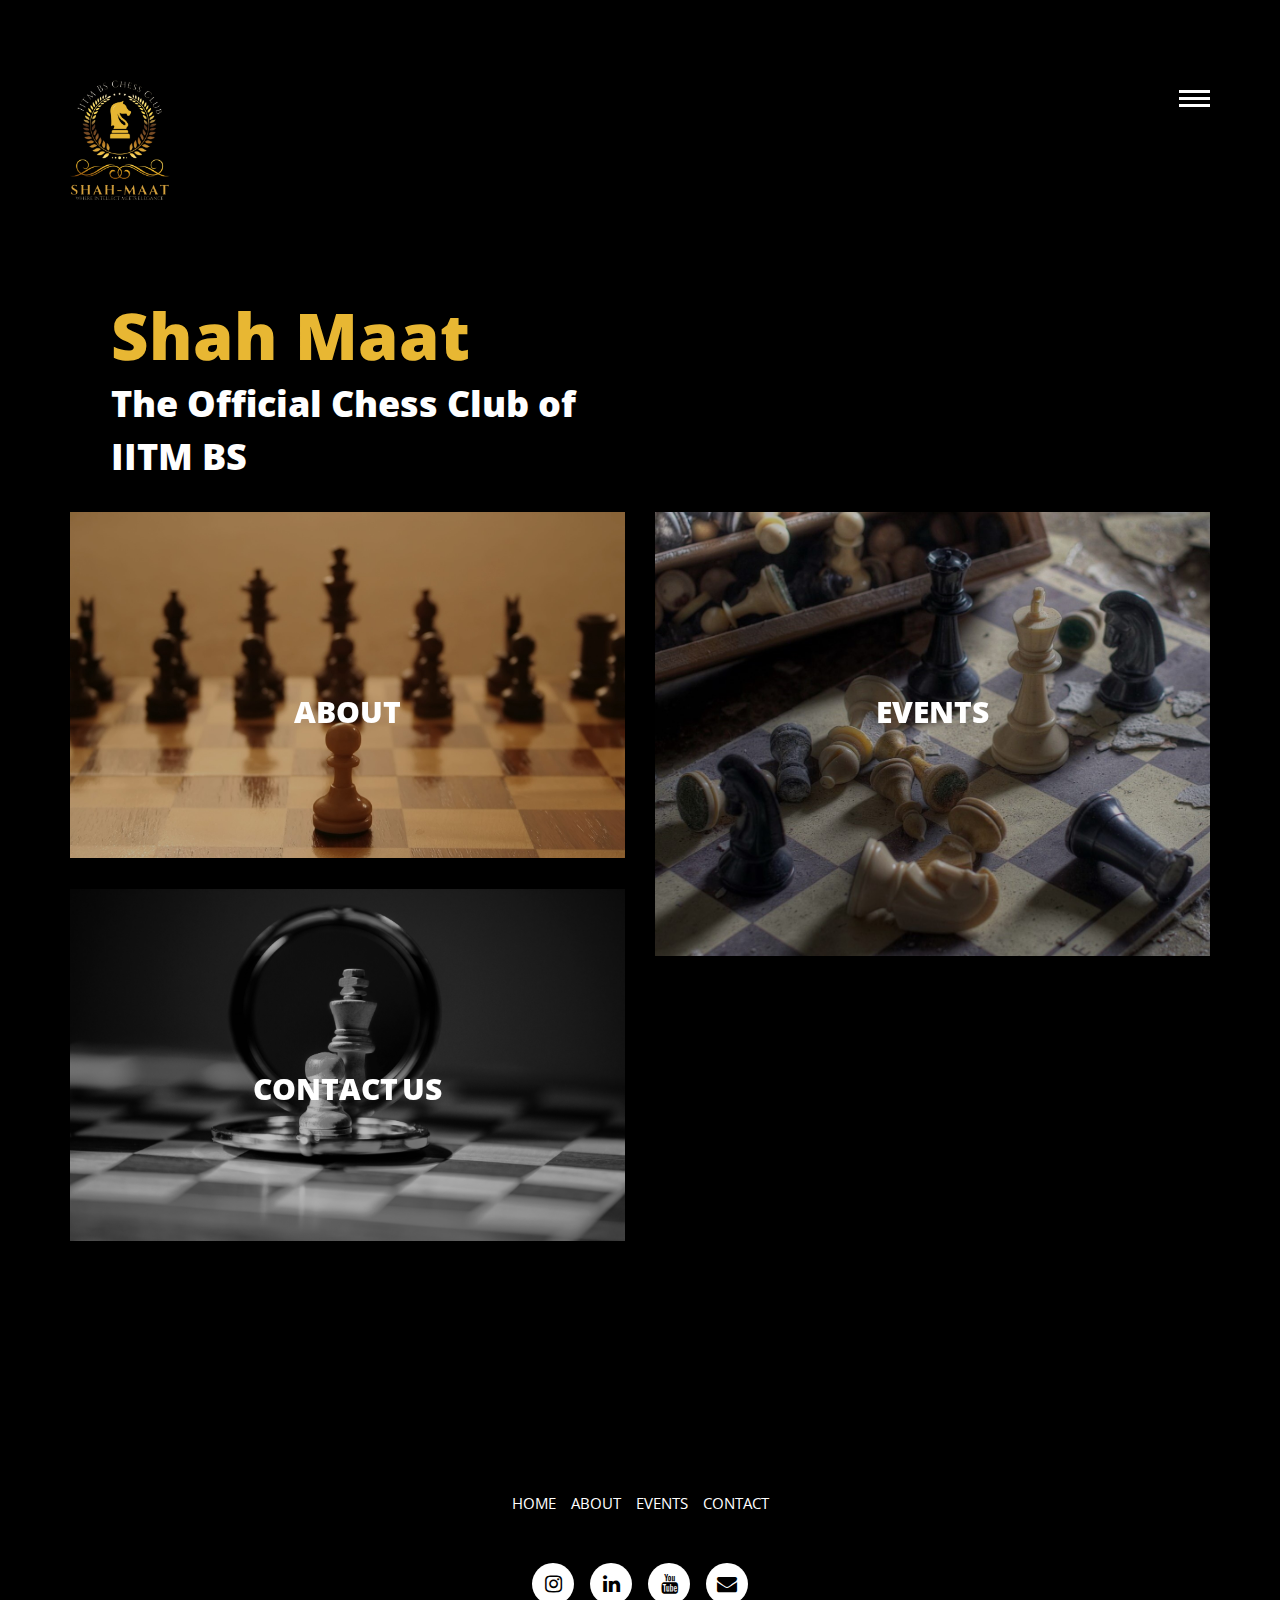
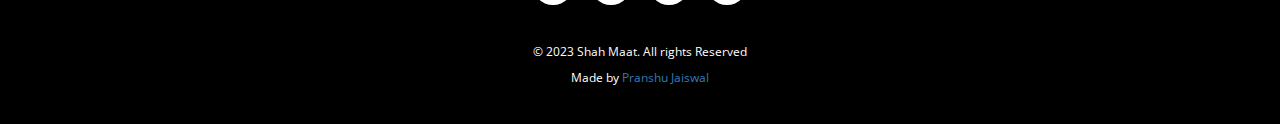
==== index.html @ a7adf5be "Add files via upload" ====
<!DOCTYPE HTML>
 <html>
    <head>
    	<meta name="viewport" content="width=device-width, initial-scale=1, maximum-scale=1" />
        <meta charset="utf-8">
        <!-- Description, Keywords and Author -->
        <meta name="description" content="">
        <meta name="author" content="">
        
        <title>Shah Maat</title>
		<link rel="shortcut icon" href="images/chess_favicon.png" type="image/x-icon">

        <!-- style -->
        <link href="css/style.css" rel="stylesheet" type="text/css">
        <!-- style -->
        <!-- bootstrap -->
        <link href="css/bootstrap.min.css" rel="stylesheet" type="text/css">
        <!-- responsive -->
        <link href="css/responsive.css" rel="stylesheet" type="text/css">
        <!-- font-awesome -->
        <link href="css/font-awesome.min.css" rel="stylesheet" type="text/css">
        <!-- font-awesome -->
        <link href="css/effects/set2.css" rel="stylesheet" type="text/css">
        <link href="css/effects/normalize.css" rel="stylesheet" type="text/css">
        <link href="css/effects/component.css"  rel="stylesheet" type="text/css" >
	</head>

    <body>
    
    	<!-- header -->
        	<header role="header">
            	<div class="container">
                	<!-- logo -->
                    	<h1>
                        	<a href="index.html" title="Shah Maat"><img src="images/png_logo.png" title="Shah Maat logo" width=100px/></a>
                        </h1>
                    <!-- logo -->
                    <!-- nav -->
                    <nav role="header-nav" class="navy">
                        <ul>
                            <li class="nav-active"><a href="index.html" title="Home">Home</a></li>
                            <li><a href="about.html" title="About">About</a></li>
                            <li><a href="blog.html" title="Blog">Events</a></li>
                            <li><a href="contact.html" title="Contact">Contact</a></li>
                        </ul>
                    </nav>
                    <!-- nav -->
                </div>
            </header>
        <!-- header -->
        <!-- main -->
        <main role="main-home-wrapper" class="container">
        	
            <div class="row">
            
            	<section class="col-xs-12 col-sm-6 col-md-6 col-lg-6 ">
                	<article role="pge-title-content">
                    	<header>
                        	<h2><span>Shah Maat</span>The Official Chess Club of IITM BS</h2>
                        </header>
                    </article>
                </section>
                
                <section class="col-xs-12 col-sm-6 col-md-6 col-lg-6 grid">
                	<figure class="effect-oscar">
                    	<img src="images/home-images/image-1.jpg" alt="" class="img-responsive"/>
                        <figcaption>
                        	<h2><span>Join Us</span></h2>
                            <p>Check out our Linktree</p>
							<a href="https://linktr.ee/shahmaat" target="_blank">View more</a>
                        </figcaption>
                    </figure>
                </section>
                
                <div class="clearfix"></div>
                
                <section class="col-xs-12 col-sm-6 col-md-6 col-lg-6 grid">
                	<ul class="grid-lod effect-2" id="grid">
                    	<li>
                        	<figure class="effect-oscar">
                            <img src="images/home-images/image-2.jpg" alt="" class="img-responsive"/>
                            <figcaption>
                                <h2><span>About</span></h2>
                                <p>The team behind it all</p>
                                <a href="about.html"></a>
                            </figcaption>
                        </figure>
                        </li>
                        <li>
                        	<figure class="effect-oscar">
                            <img src="images/home-images/image-4.jpg" alt="" class="img-responsive"/>
                            <figcaption>
                                <h2><span>Contact Us</span></h2>
                                <p>Get in touch with us</p>
                                <a href="contact.html"></a>
                            </figcaption>
                        </figure>
                        </li>
                    </ul>
                </section>
                
                <section class="col-xs-12 col-sm-6 col-md-6 col-lg-6 grid">
                	<ul class="grid-lod effect-2" id="grid">
                    	<li>
                        	<figure class="effect-oscar">
                            <img src="images/home-images/image-3.jpg" alt="" class="img-responsive"/>
                             <figcaption>
                                <h2><span>Events</span></h2>
                                <p>Our upcoming and previous events</p>
                                <a href="blog.html"></a>
                            </figcaption>
                        </figure>
                        </li>
                    </ul>
                </section>
                <div class="clearfix"></div>
            </div>
        </main>
    	<!-- main -->
        <!-- footer -->
        <footer role="footer">
            <!-- nav -->
            <nav role="footer-nav">
            	<ul>
                	<li><a href="index.html" title="Work">Home</a></li>
                    <li><a href="about.html" title="About">About</a></li>
                    <li><a href="blog.html" title="Blog">Events</a></li>
                    <li><a href="contact.html" title="Contact">Contact</a></li>
                </ul>
            </nav>
            <!-- nav -->
            <ul role="social-icons">
            	<li><a href="https://instagram.com/shahmaatiitm"><i class="fa fa-instagram" aria-hidden="true"></i></a></li>
                <li><a href="https://linkedin.com/company/shah-maat/"><i class="fa fa-linkedin" aria-hidden="true"></i></a></li>
                <li><a href="https://youtube.com/@ChessClubIITMBSShahMaat"><i class="fa fa-youtube" aria-hidden="true"></i></a></li>
                <li><a href="mailto:chess.club@study.iitm.ac.in"><i class="fa fa-envelope" aria-hidden="true"></i></a></li>
            </ul>
            <p class="copy-right">&copy; 2023 Shah Maat. All rights Reserved <br><br>Made by <a href="https://pranshujaiswal.netlify.app" target="_blank">Pranshu Jaiswal</a></p>
        </footer>
        <!-- footer -->
    
        <!-- jQuery (necessary for Bootstrap's JavaScript plugins) -->
        <script src="js/jquery.min.js" type="text/javascript"></script>
        <!-- custom -->
		<script src="js/nav.js" type="text/javascript"></script>
        <script src="js/custom.js" type="text/javascript"></script>
        <!-- Include all compiled plugins (below), or include individual files as needed -->
        <script src="js/bootstrap.min.js" type="text/javascript"></script>
        <script src="js/effects/masonry.pkgd.min.js"  type="text/javascript"></script>
		<script src="js/effects/imagesloaded.js"  type="text/javascript"></script>
		<script src="js/effects/classie.js"  type="text/javascript"></script>
		<script src="js/effects/AnimOnScroll.js"  type="text/javascript"></script>
        <script src="js/effects/modernizr.custom.js"></script>
        <!-- jquery.countdown -->
        <script src="js/html5shiv.js" type="text/javascript"></script>
    </body>
</html>
---- css/style.css ----
/*
	
	1. Body style
	2. Header
	3. Main
	4. Footer
	5. About
	
*/
@import url(https://fonts.googleapis.com/css?family=Open+Sans:400,300,300italic,400italic,600,600italic,700,700italic,800,800italic);
html {
	-ms-text-size-adjust: 100%;
	-webkit-text-size-adjust: 100%;
}
*, *:before, *:after {
	-webkit-box-sizing: border-box;
	-moz-box-sizing: border-box;
	box-sizing: border-box;
}
input, textarea {
	-webkit-appearance: none;
	-webkit-border-radius: 0;
}
button, html input[type="button"],/* 1 */ input[type="reset"], input[type="submit"] {
	-webkit-appearance: button;
	cursor: pointer;
 	overflow:visible;
}
body, img,.commentys-form input[type="text"],.commentys-form input[type="email"],.commentys-form input[type="url"],.commentys-form textarea {
	transition: all .2s linear;
	-o-transition: all .2s linear;
	-moz-transition: all .2s linear;
	-webkit-transition: all .2s linear;
}
html, body, div, span, object, iframe, h1, h2, h3, h4, h5, h6, p, blockquote, pre, abbr, address, cite, code, del, dfn, em, img, ins, kbd, q, samp, small, strong, sub, sup, var, b, i, dl, dt, dd, ol, ul, li, fieldset, form, label, legend, table, caption, tbody, tfoot, thead, tr, th, td, article, aside, canvas, details, figcaption, figure, footer, header, hgroup, menu, nav, section, summary, time, mark, audio, video, input, main {
	-webkit-box-sizing: border-box;
	-moz-box-sizing: border-box;
	box-sizing: border-box;
	margin: 0;
	padding: 0;
	vertical-align: baseline;
	border: 0;
	outline: 0;
}
article, aside, details, figcaption, figure, footer, header, hgroup, menu, nav, section, img, main {
	display: block
}
audio, canvas, video {
	display: inline-block;
 	display:inline;
 	zoom:1
}
blockquote:before, blockquote:after, q:before, q:after {
	content: '';
	content: none;
}
.clear {
	clear: both;
	line-height: 0;
	height: 0;
}
a {
	text-decoration: none;
	outline: none;
	color: #010101;
	transition-delay: 0s;
	transition-duration: 0.6s;
	transition-property: all;
	transition-timing-function: ease;
}
a:focus, img:focus, button:focus, .btn:focus {outline: none;}
::-moz-selection {background-color:#e8b733;color:#fff;text-shadow:none;}
::selection {background-color: #e8b733;color: #fff;text-shadow: none;}
@font-face {font-family: 'Open Sans', sans-serif;}
/*===== Header ===*/
header[role="header"]{ padding-top:80px; padding-bottom:39px}
header[role="header"] h1{ padding:0; margin:0}
header[role="header"] h1 > a{ max-width:66px; display:block; float:left}
header[role="header"] nav{ padding-top:10px;transition-delay: 0s;
transition-duration: 0.6s;transition-property: all;transition-timing-function: ease;}
header[role="header"] nav ul{ display:none; position: fixed; z-index:60; text-align:center; width:100%; height:100%; top:0; left:0; right:0; background-color:rgba(255,255,255,0.8); padding:0; margin:0; padding-top:199px;}
header[role="header"] nav ul > li{ font-weight:800; font-size:42px; display:block}
header[role="header"] nav ul > li > a{ display:block; line-height:72px; color:#404040}
header[role="header"] nav ul > li:hover a,header[role="header"] nav ul > li.nav-active a{ text-decoration:none; color:#e8b733}
header[role="header"] nav #menu-button {width: 31px;font-size: 0;float: right;height: 19px;position: relative; z-index:70;
-webkit-transform: rotate(0deg);-moz-transform: rotate(0deg);-o-transform: rotate(0deg);transform: rotate(0deg);-webkit-transition: .5s ease-in-out;-moz-transition: .5s ease-in-out;-o-transition: .5s ease-in-out;transition: .5s ease-in-out;cursor: pointer;}
header[role="header"] nav #menu-button span {display: block;position: absolute;z-index: 60;height: 3px;
width: 100%;background: #111111;opacity: 1;left: 0;
-webkit-transform: rotate(0deg);-moz-transform: rotate(0deg);-o-transform: rotate(0deg);
transform: rotate(0deg);-webkit-transition: .25s ease-in-out;-moz-transition: .25s ease-in-out;-o-transition: .25s ease-in-out;transition: .25s ease-in-out;}
header[role="header"] nav #menu-button span {background: #ffffff;}
header[role="header"] nav #menu-button span:nth-child(1) {top:0px;}
header[role="header"] nav #menu-button span:nth-child(2) {top:7px;}
header[role="header"] nav #menu-button span:nth-child(3) {top:14px;}
header[role="header"] nav #menu-button.open span:nth-child(1) {top: 10px;
-webkit-transform: rotate(135deg);-moz-transform: rotate(135deg);-o-transform: rotate(135deg);transform: rotate(135deg);}
header[role="header"] nav #menu-button.open span:nth-child(2) {opacity: 0;left: -60px;}
header[role="header"] nav #menu-button.open span:nth-child(3) {top: 10px;
-webkit-transform: rotate(-135deg);-moz-transform: rotate(-135deg);-o-transform: rotate(-135deg);transform: rotate(-135deg);}
/*===== main ===*/
main[role="main-home-wrapper"],main[role="main-inner-wrapper"] { padding-bottom:90px}
main[role="main-home-wrapper"] article[role="pge-title-content"],main[role="main-inner-wrapper"] article[role="pge-title-content"]{ padding-left:41px}
main[role="main-home-wrapper"] article[role="pge-title-content"] header,main[role="main-inner-wrapper"] article[role="pge-title-content"] header{ padding-bottom:19px; padding-top:50px}
main[role="main-home-wrapper"] article[role="pge-title-content"] header h2,main[role="main-inner-wrapper"] article[role="pge-title-content"] header h2{ font-size:36px; line-height:53px; color:#ffffff; font-weight:800}
main[role="main-home-wrapper"] article[role="pge-title-content"] header h2 span,main[role="main-inner-wrapper"] article[role="pge-title-content"] header h2 span{ display:block; font-size:65px; color:#e8b733; padding-bottom:15px}
main[role="main-home-wrapper"] article[role="pge-title-content"] p,main[role="main-inner-wrapper"] article[role="pge-title-content"] p{ font-size:20px; line-height:30px; color:#ffffff}
/*===== footer ===*/
footer[role="footer"]{ background-color:#000000; padding-top:77px; padding-bottom:30px}
footer[role="footer"] > h1 a{ margin:0 auto; display:block; max-width:66px;}
footer[role="footer"] nav{ padding-top:37px; padding-bottom:43px}
footer[role="footer"] nav > ul{ text-align:center; padding:0; margin:0}
footer[role="footer"] nav > ul > li{ display: inline-block; text-transform:uppercase; font-size:15px; margin:6px 6px}
footer[role="footer"] nav > ul > li > a{ color:#ffffff}
footer[role="footer"] nav > ul > li:hover a{ text-decoration:none; color:#e8b733}
footer[role="footer"] ul[role="social-icons"]{ padding:0; margin:0; text-align:center; padding-bottom:40px;}
footer[role="footer"] ul[role="social-icons"] > li{display: inline-block; margin:0 6.5px}
footer[role="footer"] ul[role="social-icons"] > li > a{ display:block; width:42px; height:42px; background-color:#ffffff; color:#000000; line-height:42px; font-size:20px; border-radius:100%; text-align:center}
footer[role="footer"] ul[role="social-icons"] > li:hover a{ background-color:#e8b733}
footer[role="footer"] .copy-right{ text-align:center; display:block; font-size:12px; line-height:13px; color:#ffffff}
/*===== About ===*/
main[role="main-inner-wrapper"] .about-content{ background-color:#e8b733; padding-top:57px; padding-left:70px; padding-right:67px; padding-bottom:25px}
main[role="main-inner-wrapper"] .about-content p{ font-size:17px; line-height:30px; color:#FFF; padding-bottom:20px}
main[role="main-inner-wrapper"] .thumbnails-pan{ padding-top:30px}
main[role="main-inner-wrapper"] .thumbnails-pan section figure{ background-color:#FFF; position:relative; overflow:hidden; cursor:pointer}
main[role="main-inner-wrapper"] .thumbnails-pan section figure,main[role="main-inner-wrapper"] .thumbnails-pan section figure, img,main[role="main-inner-wrapper"] .thumbnails-pan section figure figcaption,section.blog-content figure,section.blog-content figure img,section.blog-content  article{transition-delay: 0s;transition-duration: 0.6s;transition-property: all;transition-timing-function: ease;}
main[role="main-inner-wrapper"] .thumbnails-pan section figure figcaption{ position:absolute; bottom:-50%; left:0; right:0; background-color:#e8b733; margin:0 69px; text-align:center; color:#FFF; padding-top:16px; padding-bottom:27px}
main[role="main-inner-wrapper"] .thumbnails-pan section figure figcaption h3{ font-size:21px; line-height:22px; font-weight:700}
main[role="main-inner-wrapper"] .thumbnails-pan section figure figcaption h5{ text-transform:uppercase; font-size:13px; line-height:14px; font-weight:400}
main[role="main-inner-wrapper"] .thumbnails-pan section figure:hover,section.blog-content:hover article{ background-color:#e8b733; color:#FFF}
main[role="main-inner-wrapper"] .thumbnails-pan section figure:hover img,section.blog-content:hover figure img{-webkit-transform: scale3d(1.08,1.08,2);transform: scale3d(1.08,1.08,2); opacity:0.5}
main[role="main-inner-wrapper"] .thumbnails-pan section figure:hover figcaption{ bottom:0;}
/*===== Blog ===*/
article[role="pge-title-content"].blog-header{ padding-bottom:218px}
section.blog-content{ margin-bottom:29px}
section.blog-content figure{ overflow:hidden; position:relative;background-color: rgba(255,255,255,0.4); cursor:pointer}
section.blog-content figure .post-date{ text-align:center; color:#FFF; font-weight:800; font-size:14px; line-height:18px; text-transform:uppercase; display:block; background-color:#e8b733; width:130px; height:130px; position:absolute; left:0; top:0; padding-top:41px; z-index:50}
section.blog-content figure .post-date span{ font-size:50px; line-height:35px; display:block}
section.blog-content  article{ font-size:21px; line-height:30px; color:#FFF;  font-weight:800; color:#343434; padding-left:42px; padding-top:33px; padding-bottom:31px;}
section.blog-content:hover figure img{ opacity:0.5}
/*===== Contact ===*/
article[role="pge-title-content"].contact-header{text-align: center; padding-bottom:20px}
article[role="pge-title-content"].contact-header p a{ color:#ffffff; padding-right:0px}
article[role="pge-title-content"].contact-header p a:hover{color:#e8b733; text-decoration:none}
.demo-wrapper {width: 100%;margin: 0 auto;height:499px;}
/*== Work Details ==*/
.work-details,.blog-details{ padding:0 69px; margin-top:73px}
.work-details header h2{ color:#343434; font-size:36px; font-weight:800}
.work-details header a{ display:inline-block; color:#e8b733; font-size:18px;font-weight:800;padding-top:3px}
.work-details header a i{ color:#0d0d0d; padding-left:10px}
.work-details header a:hover{ color:#0d0d0d; text-decoration:none}
.work-details header a:hover i{ color:#e8b733}
.work-details p{ font-size:16px; color:#666666; line-height:30px; margin-bottom:20px; font-weight:300}
.work-details p strong{ font-weight:800}
.work-images{ margin-top:46px}
.work-images li{ margin-bottom:50px}
/*== Blog Details ==*/
.bog-header { padding-bottom:62px}
.bog-header h3,.comments-pan h3,.commentys-form h4{ color:#404040;font-weight:800; padding-bottom:24px; display:block}
.bog-header h3 span{ color:#e8b733}
.bog-header h2{ font-size:36px; font-weight:normal}
.blog-details .enter-content{ margin-top:62px}
.blog-details .enter-content p{ font-size:16px; line-height:30px; font-weight:300; margin-bottom:23px}
.comments-pan{border-top:2px solid #dedede; padding-top:15px}
.comments-pan h3{border-bottom:2px solid #dedede; padding-bottom:34px; margin-bottom:52px}
.comments-reply,.reply-pan{ padding:0; margin:0; list-style:none}
.comments-reply li{ display:block; border-bottom:2px solid #dedede; overflow:hidden; padding-bottom:51px; margin-bottom:39px}
.comments-reply li figure{ float:left; width:70px; background-color:#000}
.comments-reply li section{ float:left; padding-left:30px; font-size:16px; line-height:30px; font-weight:300; color:#343434;width: 92%;}
.comments-reply li section .date-pan{ font-size:14px; line-height:18px; padding-bottom:25px}
.comments-reply li section h4{font-weight:800; color:#404040; font-size:21px; margin-bottom:6px; margin-top:0}
.comments-reply li section h4 a{ font-size:16px; color:#e8b733;font-weight:400; display:inline-block; padding-left:20px}
.reply-pan{ clear:both; display:block; margin-left:100px;padding-top:39px }
.reply-pan li{ border-bottom:none;border-top:2px solid #dedede; padding-bottom:0; margin-bottom:0;padding-top:38px;}
.commentys-form h4{ font-size:24px}
.commentys-form form{ margin-top:30px}
.commentys-form input[type="text"],.commentys-form input[type="email"],.commentys-form input[type="url"],.commentys-form textarea{ font-size:21px; line-height:22px; color:#404040; padding-bottom:26px; border-bottom:2px solid #bbbbbb; width:100%; display:block; border-left:none; border-right:none; border-top:none; background-color:transparent; outline:none}
.commentys-form textarea{ margin-top:57px}
.commentys-form input[type="text"]:focus,.commentys-form input[type="email"]:focus,.commentys-form input[type="url"]:focus,.commentys-form textarea:focus{ border-bottom-color:#000}
.commentys-form input[type="button"]{ padding:0 36px; text-transform:uppercase; display:inline-block; font-size:21px; line-height:60px; color:#FFF; font-weight: bold; text-align:center; border:none; outline:none; background-color:#e8b733; margin-top:50px}
.commentys-form input[type="button"]:hover{ background-color:#e8b733}
---- css/responsive.css ----
/* md */
@media (min-width: 992px) and (max-width: 1199px) {
	.comments-reply li section{ width:88%}
}
/* sm */
@media (min-width: 768px) and (max-width: 991px) {
	header[role="header"]{ padding:8% 0;}
	header[role="header"] nav ul{ padding-top:10%}
	main[role="main-home-wrapper"] article[role="pge-title-content"],main[role="main-inner-wrapper"] article[role="pge-title-content"]{ padding-left:0}
	main[role="main-home-wrapper"] article[role="pge-title-content"] header,main[role="main-inner-wrapper"] article[role="pge-title-content"] header{ padding-top:0}
	main[role="main-home-wrapper"] article[role="pge-title-content"] header h2,main[role="main-inner-wrapper"] article[role="pge-title-content"] header h2{ font-size:34px}
	main[role="main-home-wrapper"] article p br{ display:none}
	footer[role="footer"]{ padding:30px 0}
	footer[role="footer"] nav{ padding:15px 0}
	main[role="main-inner-wrapper"] .about-content{ padding:5%}
	main[role="main-inner-wrapper"] .thumbnails-pan section figure figcaption{ margin:0 10%}
	section.blog-content figure .post-date{ padding-top:20px; height:100px; width:100px}
	article.contact-header[role="pge-title-content"] p a{padding-right:10px}
	.contat-from-wrapper{ margin-top:10px; padding:0 15px}
	.grid-lod li{ width:100% !important; position:static !important; display:inline-block}
	.grid-lod li img{ width:100%}
	.work-details,.blog-details{ padding:0; margin-top:0}
	.comments-reply li section{ width:88%}
}
/* xs */
@media (max-width: 767px) {
	header[role="header"]{ padding:8% 0;}
	header[role="header"] nav ul{ padding-top:10%}
	header[role="header"] nav ul > li{ font-size:30px}
	header[role="header"] nav ul > li > a{ line-height:55px}
	main[role="main-home-wrapper"] article[role="pge-title-content"],main[role="main-inner-wrapper"] article[role="pge-title-content"]{ padding-left:0}
	main[role="main-home-wrapper"] article[role="pge-title-content"] header,main[role="main-inner-wrapper"] article[role="pge-title-content"] header{ padding-top:10px}
	main[role="main-home-wrapper"] article[role="pge-title-content"] header h2,main[role="main-inner-wrapper"] article[role="pge-title-content"] header h2{ font-size:47px}
	main[role="main-home-wrapper"] article[role="pge-title-content"] header h2 span, main[role="main-inner-wrapper"] article[role="pge-title-content"] header h2 span{ font-size:60px;}
	main[role="main-home-wrapper"] article{ padding-bottom:30px}
	main[role="main-home-wrapper"] article p br{ display:none}
	footer[role="footer"]{ padding:40px 0}
	footer[role="footer"] nav{ padding:15px 0}
	main[role="main-inner-wrapper"] .about-content{ padding:5%}
	main[role="main-inner-wrapper"] .thumbnails-pan section figure{ margin-bottom:20px}
	article[role="pge-title-content"].blog-header,article[role="pge-title-content"].contact-header{ padding-bottom:30px}
	section.blog-content figure .post-date{ padding-top:20px; height:100px; width:100px}
	section.blog-content article{ padding:2% 5%; font-size:18px; line-height:24px;font-family: 'proxima_nova_cn_rgregular';}
	article.contact-header[role="pge-title-content"] p a{ font-size:18px; padding-right:10px}
	.contat-from-wrapper{ margin-top:10px; padding:0 15px}
	.contat-from-wrapper input[type="text"], .contat-from-wrapper input[type="email"]{ margin-bottom:20px}
	.contat-from-wrapper textarea{ margin-top:0}
	.work-details,.blog-details{ padding:0; margin-top:0}
	.work-images{ margin-top:0}
	.work-images li{ margin-bottom:0; width:100%}
	.work-images li figcaption h2{ font-size:18px;}
	.grid-lod li{ width:100% !important; position:static !important}
	.bog-header h3, .comments-pan h3, .commentys-form h4{ padding-bottom:0}
	.bog-header h2{ font-size:18px; line-height:26px}
	.bog-header{ padding-bottom:20px}
	.blog-details .enter-content{ margin-top:10px}
	.blog-details .enter-content p,.comments-reply li section{ font-size:14px; line-height:26px}
	.comments-pan h3{ padding-bottom:20px; margin-top:0}
	.comments-reply li section{ float:none; width:auto; padding-left:0}
	.comments-reply li figure{ margin-right:20px}
	.reply-pan{ margin-left:20px}
	.commentys-form input[type="text"], .commentys-form input[type="email"], .commentys-form input[type="url"], .commentys-form textarea{ margin-bottom:20px}
	.commentys-form textarea{ margin-top:0; margin-bottom:0}
	
}
---- css/effects/set2.css ----
.grid {
	position: relative;
	list-style: none; overflow:hidden; 
	text-align: center;
}

/* Common style */
.grid figure {
	position: relative;margin-bottom:31px;
	overflow: hidden;
	min-width: 100%;
	max-width: 100%;
	width:100%;
	height: 100%; min-height:100%;
	background: #3085a3;
	text-align: center;
	cursor: pointer;
}

.grid figure img {
	position: relative;
	display: block;
	min-height: 100%;
	max-width: 100%;
	opacity: 0.8;
}

.grid figure figcaption {
	padding:0;
	color: #fff;
	text-transform: uppercase;
	font-size: 1.25em;
	-webkit-backface-visibility: hidden;
	backface-visibility: hidden;
	line-height:100%;
}
.grid figure figcaption header a{}
.grid figure figcaption::before,
.grid figure figcaption::after {
	pointer-events: none;
}

.grid figure figcaption,
.grid figure figcaption > a {
	position: absolute;
	top: 0;
	left: 0;
	width: 100%;
	height: 100%;
}

/* Anchor will cover the whole item by default */
/* For some effects it will show as a button */
.grid figure figcaption > a {
	z-index: 1000;
	text-indent: 200%;
	white-space: nowrap;
	font-size: 0;
	opacity: 0;
}

.grid figure h2 {
	word-spacing: -0.15em;
	font-weight:400; color:#FFF;
}

.grid figure h2 span {
	font-weight: 800;
}

.grid figure h2,
.grid figure p {
	margin: 0;
}

.grid figure p {
	letter-spacing: 1px;
	font-size:16px; line-height:22px;
}


/* Individual effects */


/*---------------*/
/***** Oscar *****/
/*---------------*/

figure.effect-oscar {
	/*background: -webkit-linear-gradient(45deg, #22682a 0%, #9b4a1b 40%, #3a342a 100%);
	background: linear-gradient(45deg, #22682a 0%,#9b4a1b 40%,#3a342a 100%);*/
	background-color:#fb5353;
}

figure.effect-oscar img {
	opacity: 1;
	-webkit-transition: opacity 0.35s;
	transition: opacity 0.35s;
}

figure.effect-oscar figcaption {
	padding: 4em;
	background-color: rgba(58,52,42,0);
	-webkit-transition: background-color 0.35s;
	transition: background-color 0.35s;
}

figure.effect-oscar figcaption::before {
	position: absolute;
	top: 30px;
	right: 30px;
	bottom: 30px;
	left: 30px;
	border: 1px solid #fff;
	content: '';
}

figure.effect-oscar h2 {
font-weight:400;	margin: 20% 0 10px 0;
	-webkit-transition: -webkit-transform 0.35s;
	transition: transform 0.35s;
	-webkit-transform: translate3d(0,100%,0);
	transform: translate3d(0,100%,0);
}
figure.effect-oscar h2 span{
	font-weight:800
}
figure.effect-oscar figcaption::before,
figure.effect-oscar p {
	font-weight:400;
	opacity: 0;
	-webkit-transition: opacity 0.35s, -webkit-transform 0.35s;
	transition: opacity 0.35s, transform 0.35s;
	-webkit-transform: scale(0);
	transform: scale(0);
}

figure.effect-oscar:hover h2 {
	-webkit-transform: translate3d(0,0,0);
	transform: translate3d(0,0,0);
}

figure.effect-oscar:hover figcaption::before,
figure.effect-oscar:hover p {
	opacity: 1;
	-webkit-transform: scale(1);
	transform: scale(1);
}

figure.effect-oscar:hover figcaption {
	background-color: rgba(58,52,42,0);
}

figure.effect-oscar:hover img {
	opacity: 0.4;
}

@media screen and (max-width: 50em) {
	.content {
		padding: 0 10px;
		text-align: center;
	}
	.grid figure {
		display: inline-block;
		float: none;
		margin: 10px auto;
		width: 100%;
	}
}
@media (min-width: 768px) and (max-width: 991px) {
	figure.effect-oscar figcaption::before{ left:10px; right:10px; top:10px; bottom:10px;}
	figure.effect-oscar figcaption{ padding:0em}
	figure.effect-oscar h2{ font-size:20px;}
	figure.effect-oscar p{ font-size:13px;  padding:2%; display:block; width:90%; margin:0 auto;}
}

@media (max-width: 767px) {
	figure.effect-oscar figcaption::before{ left:10px; right:10px; top:10px; bottom:10px;}
	figure.effect-oscar figcaption{ padding:0em}
	figure.effect-oscar h2{ font-size:15px;}
	figure.effect-oscar p{ font-size:13px;  padding:2%; display:block; width:90%; margin:0 auto;}
}
---- css/effects/component.css ----
.grid-lod {
	/*max-width: 69em;
	list-style: none;
	margin: 30px auto;
	padding: 0;*/
}

.grid-lod li {
	display: block;
/*	float: left;
	padding: 7px;
	width: 33%;*/
	opacity: 0;
}

.grid-lod li.shown,
.no-js .grid-lod li,
.no-cssanimations .grid-lod li {
	opacity: 1;
}

.grid-lod li a,
.grid-lod li img {
	outline: none;
	border: none;
	display: block;
	max-width: 100%;
}

/* Effect 1: opacity */
.grid-lod.effect-1 li.animate {
	-webkit-animation: fadeIn 0.65s ease forwards;
	animation: fadeIn 0.65s ease forwards;
}

@-webkit-keyframes fadeIn {
	0% { }
	100% { opacity: 1; }
}

@keyframes fadeIn {
	0% { }
	100% { opacity: 1; }
}

/* Effect 2: Move Up */
.grid-lod.effect-2 li.animate {
	-webkit-transform: translateY(200px);
	transform: translateY(200px);
	-webkit-animation: moveUp 0.65s ease forwards;
	animation: moveUp 0.65s ease forwards;
}

@-webkit-keyframes moveUp {
	0% { }
	100% { -webkit-transform: translateY(0); opacity: 1; }
}

@keyframes moveUp {
	0% { }
	100% { -webkit-transform: translateY(0); transform: translateY(0); opacity: 1; }
}

/* Effect 3: Scale up */
.grid-lod.effect-3 li.animate {
	-webkit-transform: scale(0.6);
	transform: scale(0.6);
	-webkit-animation: scaleUp 0.65s ease-in-out forwards;
	animation: scaleUp 0.65s ease-in-out forwards;
}

@-webkit-keyframes scaleUp {
	0% { }
	100% { -webkit-transform: scale(1); opacity: 1; }
}

@keyframes scaleUp {
	0% { }
	100% { -webkit-transform: scale(1); transform: scale(1); opacity: 1; }
}

/* Effect 4: fall perspective */
.grid-lod.effect-4 {
	-webkit-perspective: 1300px;
	perspective: 1300px;
}

.grid-lod.effect-4 li.animate {
	-webkit-transform-style: preserve-3d;
	transform-style: preserve-3d;
	-webkit-transform: translateZ(400px) translateY(300px) rotateX(-90deg);
	transform: translateZ(400px) translateY(300px) rotateX(-90deg);
	-webkit-animation: fallPerspective .8s ease-in-out forwards;
	animation: fallPerspective .8s ease-in-out forwards;
}

@-webkit-keyframes fallPerspective {
	0% { }
	100% { -webkit-transform: translateZ(0px) translateY(0px) rotateX(0deg); opacity: 1; }
}

@keyframes fallPerspective {
	0% { }
	100% { -webkit-transform: translateZ(0px) translateY(0px) rotateX(0deg); transform: translateZ(0px) translateY(0px) rotateX(0deg); opacity: 1; }
}

/* Effect 5: fly (based on http://lab.hakim.se/scroll-effects/ by @hakimel) */
.grid-lod.effect-5 {
	-webkit-perspective: 1300px;
	perspective: 1300px;
}

.grid-lod.effect-5 li.animate {
	-webkit-transform-style: preserve-3d;
	transform-style: preserve-3d;
	-webkit-transform-origin: 50% 50% -300px;
	transform-origin: 50% 50% -300px;
	-webkit-transform: rotateX(-180deg);
	transform: rotateX(-180deg);
	-webkit-animation: fly .8s ease-in-out forwards;
	animation: fly .8s ease-in-out forwards;
}

@-webkit-keyframes fly {
	0% { }
	100% { -webkit-transform: rotateX(0deg); opacity: 1; }
}

@keyframes fly {
	0% { }
	100% { -webkit-transform: rotateX(0deg); transform: rotateX(0deg); opacity: 1; }
}

/* Effect 6: flip (based on http://lab.hakim.se/scroll-effects/ by @hakimel) */
.grid-lod.effect-6 {
	-webkit-perspective: 1300px;
	perspective: 1300px;
}

.grid-lod.effect-6 li.animate {
	-webkit-transform-style: preserve-3d;
	transform-style: preserve-3d;
	-webkit-transform-origin: 0% 0%;
	transform-origin: 0% 0%;
	-webkit-transform: rotateX(-80deg);
	transform: rotateX(-80deg);
	-webkit-animation: flip .8s ease-in-out forwards;
	animation: flip .8s ease-in-out forwards;
}

@-webkit-keyframes flip {
	0% { }
	100% { -webkit-transform: rotateX(0deg); opacity: 1; }
}

@keyframes flip {
	0% { }
	100% { -webkit-transform: rotateX(0deg); transform: rotateX(0deg); opacity: 1; }
}

/* Effect 7: helix (based on http://lab.hakim.se/scroll-effects/ by @hakimel) */
.grid-lod.effect-7 {
	-webkit-perspective: 1300px;
	perspective: 1300px;
}

.grid-lod.effect-7 li.animate {
	-webkit-transform-style: preserve-3d;
	transform-style: preserve-3d;
	-webkit-transform: rotateY(-180deg);
	transform: rotateY(-180deg);
	-webkit-animation: helix .8s ease-in-out forwards;
	animation: helix .8s ease-in-out forwards;
}

@-webkit-keyframes helix {
	0% { }
	100% { -webkit-transform: rotateY(0deg); opacity: 1; }
}

@keyframes helix {
	0% { }
	100% { -webkit-transform: rotateY(0deg); transform: rotateY(0deg); opacity: 1; }
}

/* Effect 8:  */
.grid-lod.effect-8 {
	-webkit-perspective: 1300px;
	perspective: 1300px;
}

.grid-lod.effect-8 li.animate {
	-webkit-transform-style: preserve-3d;
	transform-style: preserve-3d;
	-webkit-transform: scale(0.4);
	transform: scale(0.4);
	-webkit-animation: popUp .8s ease-in forwards;
	animation: popUp .8s ease-in forwards;
}

@-webkit-keyframes popUp {
	0% { }
	70% { -webkit-transform: scale(1.1); opacity: .8; -webkit-animation-timing-function: ease-out; }
	100% { -webkit-transform: scale(1); opacity: 1; }
}

@keyframes popUp {
	0% { }
	70% { -webkit-transform: scale(1.1); transform: scale(1.1); opacity: .8; -webkit-animation-timing-function: ease-out; animation-timing-function: ease-out; }
	100% { -webkit-transform: scale(1); transform: scale(1); opacity: 1; }
}

@media screen and (max-width: 900px) {
	.grid-lod li {
		width: 50%;
	}
}

@media screen and (max-width: 400px) {
	.grid-lod li {
		width: 100%;
	}
}
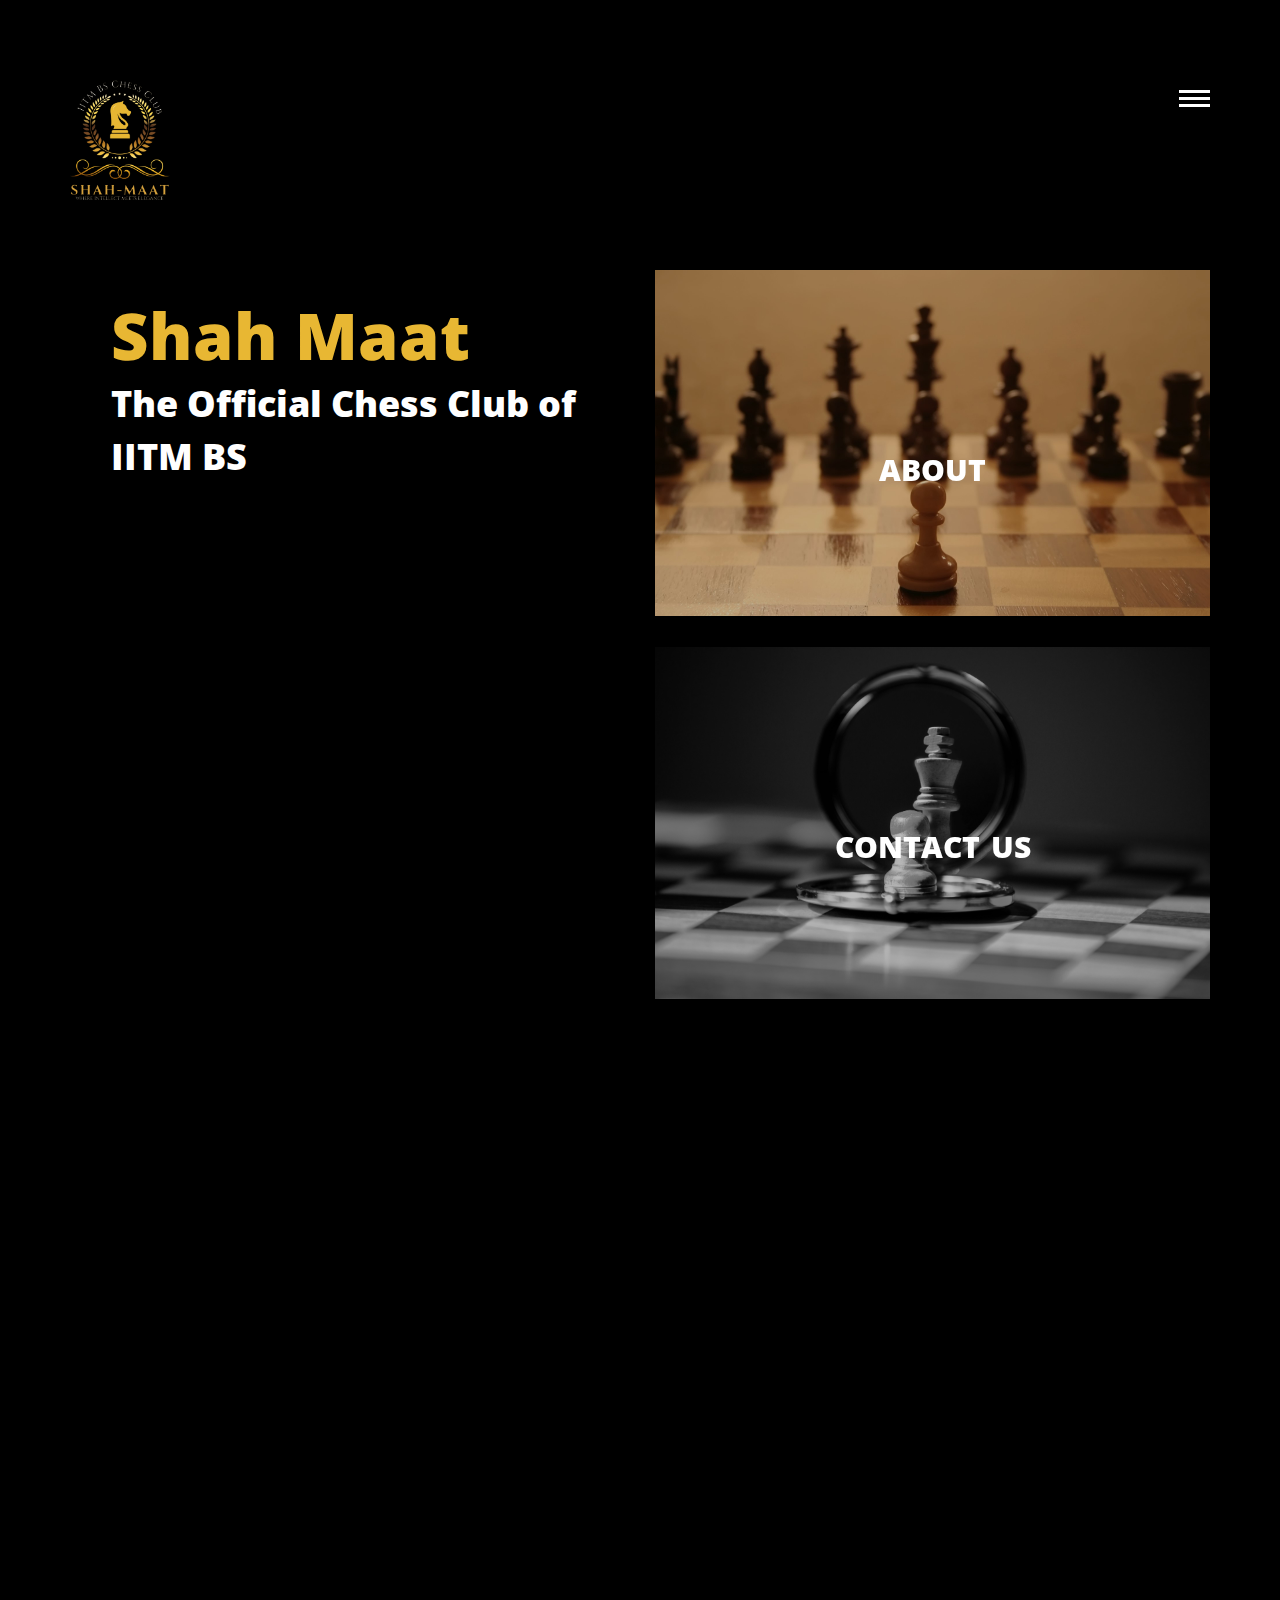
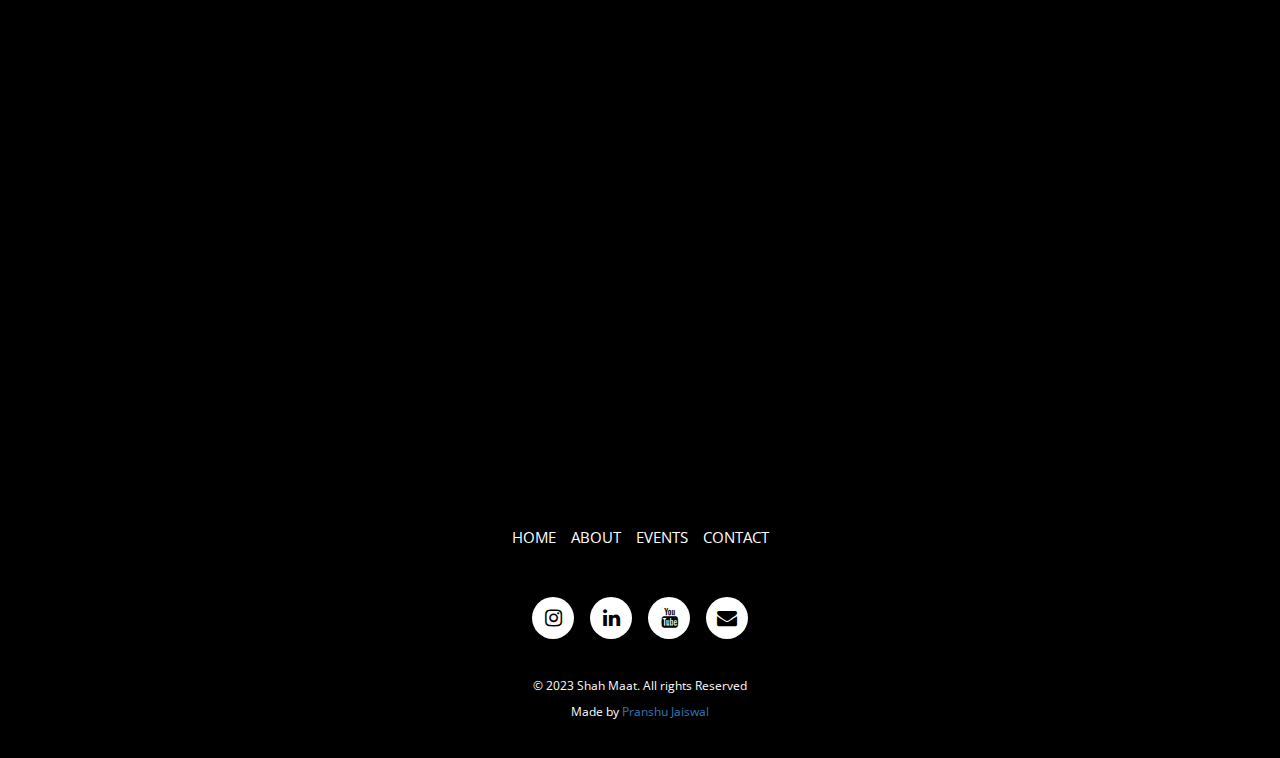
==== commit eaf94b33: "optimized and improved" ====
--- a/index.html
+++ b/index.html
@@ -40,7 +40,7 @@
                         <ul>
                             <li class="nav-active"><a href="index.html" title="Home">Home</a></li>
                             <li><a href="about.html" title="About">About</a></li>
-                            <li><a href="blog.html" title="Blog">Events</a></li>
+                            <li><a href="events.html" title="Events">Events</a></li>
                             <li><a href="contact.html" title="Contact">Contact</a></li>
                         </ul>
                     </nav>
@@ -67,12 +67,10 @@
                         <figcaption>
                         	<h2><span>Join Us</span></h2>
                             <p>Check out our Linktree</p>
-							<a href="https://linktr.ee/shahmaat" target="_blank">View more</a>
+							<a href="https://linktr.ee/shahmaat" target="_blank"></a>
                         </figcaption>
                     </figure>
                 </section>
-                
-                <div class="clearfix"></div>
                 
                 <section class="col-xs-12 col-sm-6 col-md-6 col-lg-6 grid">
                 	<ul class="grid-lod effect-2" id="grid">
@@ -107,12 +105,23 @@
                              <figcaption>
                                 <h2><span>Events</span></h2>
                                 <p>Our upcoming and previous events</p>
-                                <a href="blog.html"></a>
+                                <a href="events.html"></a>
+                            </figcaption>
+                        </figure>
+                        </li>
+                        <li>
+                        	<figure class="effect-oscar">
+                            <img src="images/home-images/image-5.jpg" alt="" class="img-responsive"/>
+                             <figcaption>
+                                <h2><span>Our Constitution</span></h2>
+                                <p>The Fundamental Rules</p>
+                                <a href="https://docs.google.com/document/d/188vHdUQnx6B_eLd9thy3RZnMY8tfXvKF6PXdjNTCZBc/edit?usp=sharing" target="_blank"></a>
                             </figcaption>
                         </figure>
                         </li>
                     </ul>
                 </section>
+                
                 <div class="clearfix"></div>
             </div>
         </main>
@@ -124,7 +133,7 @@
             	<ul>
                 	<li><a href="index.html" title="Work">Home</a></li>
                     <li><a href="about.html" title="About">About</a></li>
-                    <li><a href="blog.html" title="Blog">Events</a></li>
+                    <li><a href="events.html" title="Events">Events</a></li>
                     <li><a href="contact.html" title="Contact">Contact</a></li>
                 </ul>
             </nav>
--- a/css/effects/set2.css
+++ b/css/effects/set2.css
@@ -12,7 +12,7 @@
 	max-width: 100%;
 	width:100%;
 	height: 100%; min-height:100%;
-	background: #3085a3;
+	background: #e8b733;
 	text-align: center;
 	cursor: pointer;
 }
@@ -60,7 +60,7 @@
 }
 
 .grid figure h2 {
-	word-spacing: -0.15em;
+	word-spacing: 0.1em;
 	font-weight:400; color:#FFF;
 }
 
@@ -89,7 +89,7 @@
 figure.effect-oscar {
 	/*background: -webkit-linear-gradient(45deg, #22682a 0%, #9b4a1b 40%, #3a342a 100%);
 	background: linear-gradient(45deg, #22682a 0%,#9b4a1b 40%,#3a342a 100%);*/
-	background-color:#fb5353;
+	background-color:#e8b733;
 }
 
 figure.effect-oscar img {
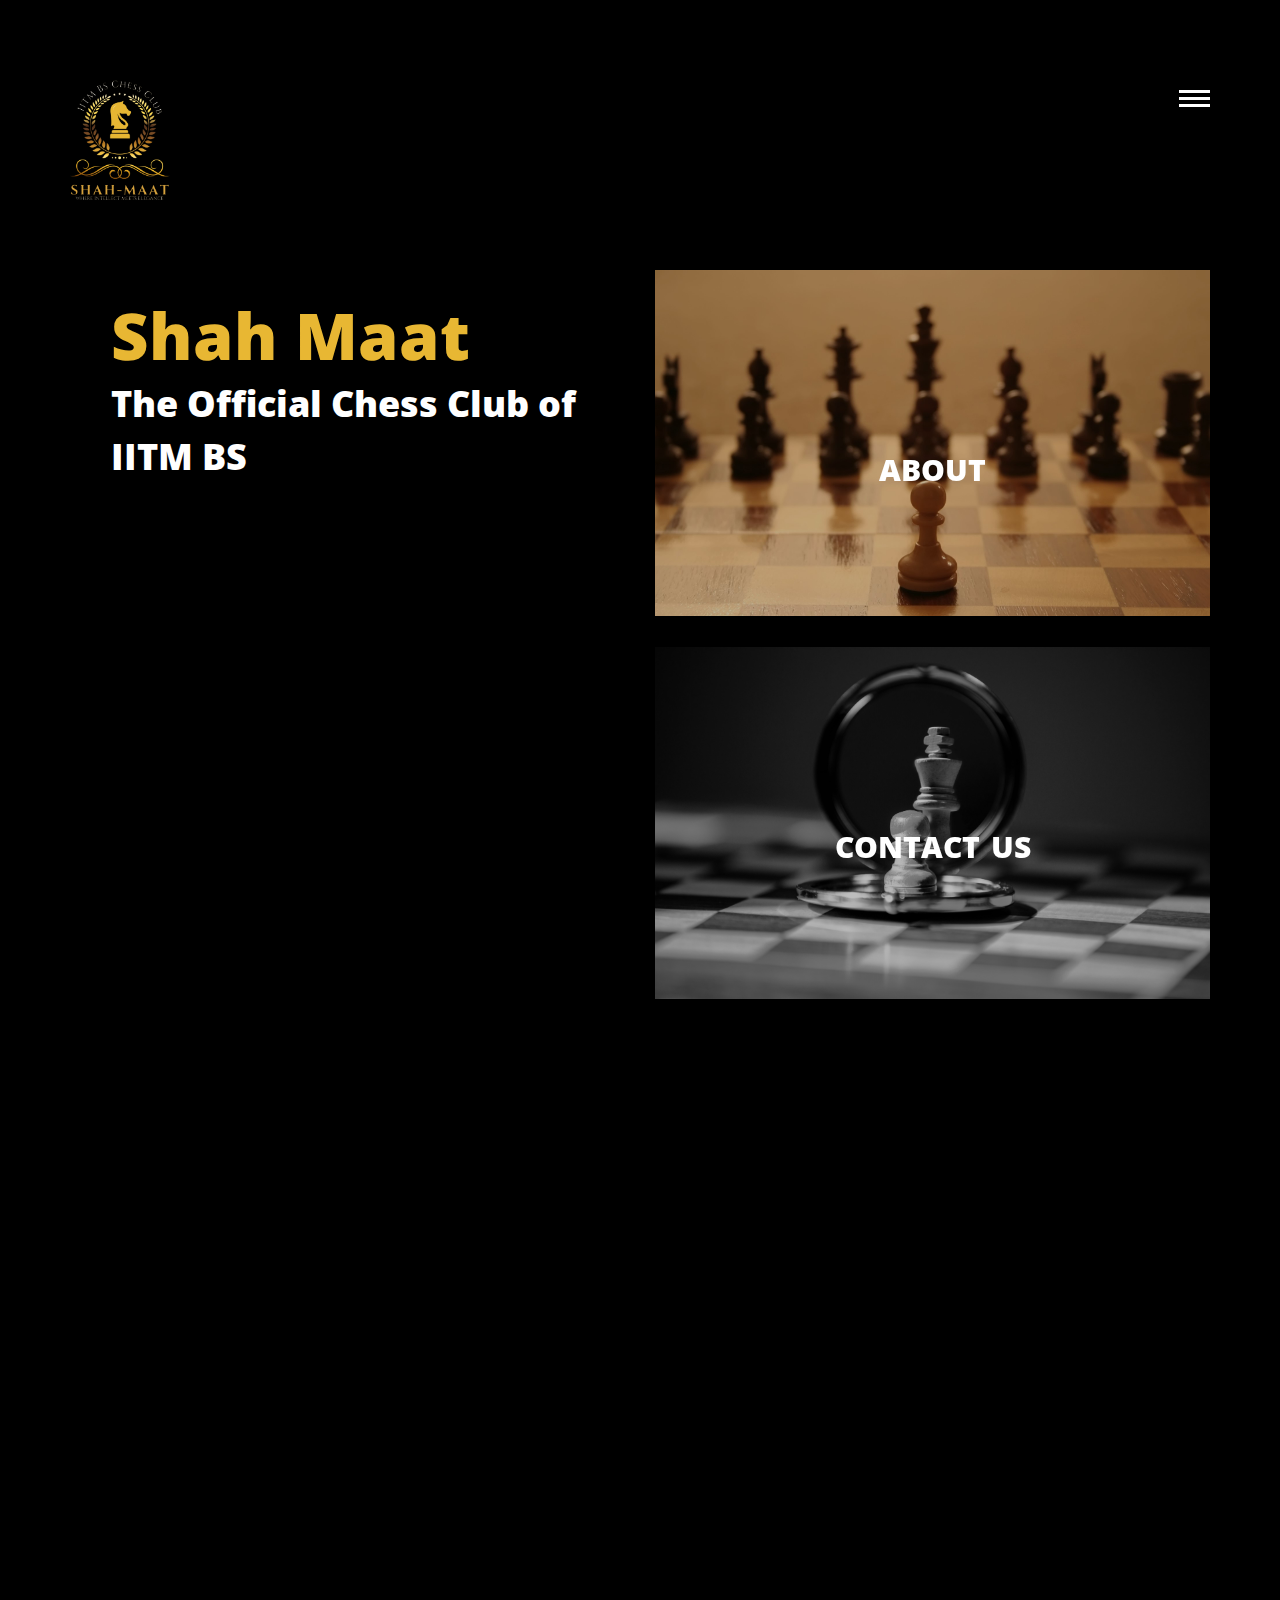
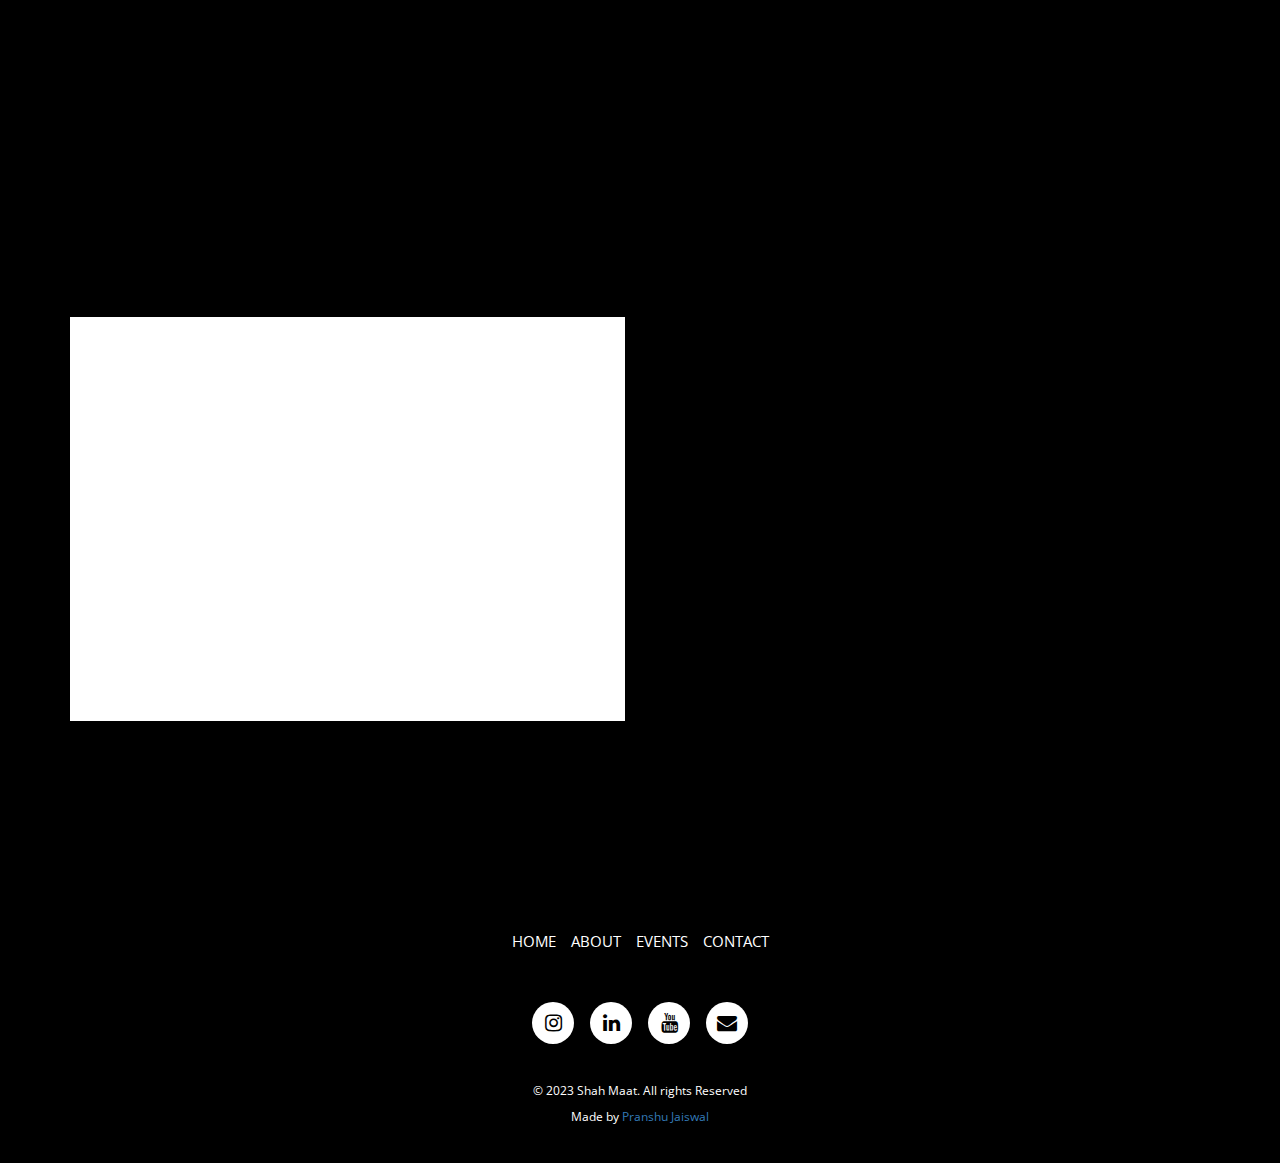
==== commit 33cd0e04: "Embedded a Chess Puzzle" ====
--- a/index.html
+++ b/index.html
@@ -1,166 +1,230 @@
-<!DOCTYPE HTML>
- <html>
-    <head>
-    	<meta name="viewport" content="width=device-width, initial-scale=1, maximum-scale=1" />
-        <meta charset="utf-8">
-        <!-- Description, Keywords and Author -->
-        <meta name="description" content="">
-        <meta name="author" content="">
-        
-        <title>Shah Maat</title>
-		<link rel="shortcut icon" href="images/chess_favicon.png" type="image/x-icon">
-
-        <!-- style -->
-        <link href="css/style.css" rel="stylesheet" type="text/css">
-        <!-- style -->
-        <!-- bootstrap -->
-        <link href="css/bootstrap.min.css" rel="stylesheet" type="text/css">
-        <!-- responsive -->
-        <link href="css/responsive.css" rel="stylesheet" type="text/css">
-        <!-- font-awesome -->
-        <link href="css/font-awesome.min.css" rel="stylesheet" type="text/css">
-        <!-- font-awesome -->
-        <link href="css/effects/set2.css" rel="stylesheet" type="text/css">
-        <link href="css/effects/normalize.css" rel="stylesheet" type="text/css">
-        <link href="css/effects/component.css"  rel="stylesheet" type="text/css" >
-	</head>
-
-    <body>
-    
-    	<!-- header -->
-        	<header role="header">
-            	<div class="container">
-                	<!-- logo -->
-                    	<h1>
-                        	<a href="index.html" title="Shah Maat"><img src="images/png_logo.png" title="Shah Maat logo" width=100px/></a>
-                        </h1>
-                    <!-- logo -->
-                    <!-- nav -->
-                    <nav role="header-nav" class="navy">
-                        <ul>
-                            <li class="nav-active"><a href="index.html" title="Home">Home</a></li>
-                            <li><a href="about.html" title="About">About</a></li>
-                            <li><a href="events.html" title="Events">Events</a></li>
-                            <li><a href="contact.html" title="Contact">Contact</a></li>
-                        </ul>
-                    </nav>
-                    <!-- nav -->
-                </div>
+<!DOCTYPE html>
+<html>
+  <head>
+    <meta
+      name="viewport"
+      content="width=device-width, initial-scale=1, maximum-scale=1"
+    />
+    <meta charset="utf-8" />
+    <!-- Description, Keywords and Author -->
+    <meta name="description" content="" />
+    <meta name="author" content="" />
+
+    <title>Shah Maat</title>
+    <link
+      rel="shortcut icon"
+      href="images/chess_favicon.png"
+      type="image/x-icon"
+    />
+
+    <!-- style -->
+    <link href="css/style.css" rel="stylesheet" type="text/css" />
+    <!-- style -->
+    <!-- bootstrap -->
+    <link href="css/bootstrap.min.css" rel="stylesheet" type="text/css" />
+    <!-- responsive -->
+    <link href="css/responsive.css" rel="stylesheet" type="text/css" />
+    <!-- font-awesome -->
+    <link href="css/font-awesome.min.css" rel="stylesheet" type="text/css" />
+    <!-- font-awesome -->
+    <link href="css/effects/set2.css" rel="stylesheet" type="text/css" />
+    <link href="css/effects/normalize.css" rel="stylesheet" type="text/css" />
+    <link href="css/effects/component.css" rel="stylesheet" type="text/css" />
+  </head>
+
+  <body>
+    <!-- header -->
+    <header role="header">
+      <div class="container">
+        <!-- logo -->
+        <h1>
+          <a href="index.html" title="Shah Maat"
+            ><img
+              src="images/png_logo.png"
+              title="Shah Maat logo"
+              width="100px"
+          /></a>
+        </h1>
+        <!-- logo -->
+        <!-- nav -->
+        <nav role="header-nav" class="navy">
+          <ul>
+            <li class="nav-active">
+              <a href="index.html" title="Home">Home</a>
+            </li>
+            <li><a href="about.html" title="About">About</a></li>
+            <li><a href="events.html" title="Events">Events</a></li>
+            <li><a href="contact.html" title="Contact">Contact</a></li>
+          </ul>
+        </nav>
+        <!-- nav -->
+      </div>
+    </header>
+    <!-- header -->
+    <!-- main -->
+    <main role="main-home-wrapper" class="container">
+      <div class="row">
+        <section class="col-xs-12 col-sm-6 col-md-6 col-lg-6">
+          <article role="pge-title-content">
+            <header>
+              <h2><span>Shah Maat</span>The Official Chess Club of IITM BS</h2>
             </header>
-        <!-- header -->
-        <!-- main -->
-        <main role="main-home-wrapper" class="container">
-        	
-            <div class="row">
-            
-            	<section class="col-xs-12 col-sm-6 col-md-6 col-lg-6 ">
-                	<article role="pge-title-content">
-                    	<header>
-                        	<h2><span>Shah Maat</span>The Official Chess Club of IITM BS</h2>
-                        </header>
-                    </article>
-                </section>
-                
-                <section class="col-xs-12 col-sm-6 col-md-6 col-lg-6 grid">
-                	<figure class="effect-oscar">
-                    	<img src="images/home-images/image-1.jpg" alt="" class="img-responsive"/>
-                        <figcaption>
-                        	<h2><span>Join Us</span></h2>
-                            <p>Check out our Linktree</p>
-							<a href="https://linktr.ee/shahmaat" target="_blank"></a>
-                        </figcaption>
-                    </figure>
-                </section>
-                
-                <section class="col-xs-12 col-sm-6 col-md-6 col-lg-6 grid">
-                	<ul class="grid-lod effect-2" id="grid">
-                    	<li>
-                        	<figure class="effect-oscar">
-                            <img src="images/home-images/image-2.jpg" alt="" class="img-responsive"/>
-                            <figcaption>
-                                <h2><span>About</span></h2>
-                                <p>The team behind it all</p>
-                                <a href="about.html"></a>
-                            </figcaption>
-                        </figure>
-                        </li>
-                        <li>
-                        	<figure class="effect-oscar">
-                            <img src="images/home-images/image-4.jpg" alt="" class="img-responsive"/>
-                            <figcaption>
-                                <h2><span>Contact Us</span></h2>
-                                <p>Get in touch with us</p>
-                                <a href="contact.html"></a>
-                            </figcaption>
-                        </figure>
-                        </li>
-                    </ul>
-                </section>
-                
-                <section class="col-xs-12 col-sm-6 col-md-6 col-lg-6 grid">
-                	<ul class="grid-lod effect-2" id="grid">
-                    	<li>
-                        	<figure class="effect-oscar">
-                            <img src="images/home-images/image-3.jpg" alt="" class="img-responsive"/>
-                             <figcaption>
-                                <h2><span>Events</span></h2>
-                                <p>Our upcoming and previous events</p>
-                                <a href="events.html"></a>
-                            </figcaption>
-                        </figure>
-                        </li>
-                        <li>
-                        	<figure class="effect-oscar">
-                            <img src="images/home-images/image-5.jpg" alt="" class="img-responsive"/>
-                             <figcaption>
-                                <h2><span>Our Constitution</span></h2>
-                                <p>The Fundamental Rules</p>
-                                <a href="https://docs.google.com/document/d/188vHdUQnx6B_eLd9thy3RZnMY8tfXvKF6PXdjNTCZBc/edit?usp=sharing" target="_blank"></a>
-                            </figcaption>
-                        </figure>
-                        </li>
-                    </ul>
-                </section>
-                
-                <div class="clearfix"></div>
-            </div>
-        </main>
-    	<!-- main -->
-        <!-- footer -->
-        <footer role="footer">
-            <!-- nav -->
-            <nav role="footer-nav">
-            	<ul>
-                	<li><a href="index.html" title="Work">Home</a></li>
-                    <li><a href="about.html" title="About">About</a></li>
-                    <li><a href="events.html" title="Events">Events</a></li>
-                    <li><a href="contact.html" title="Contact">Contact</a></li>
-                </ul>
-            </nav>
-            <!-- nav -->
-            <ul role="social-icons">
-            	<li><a href="https://instagram.com/shahmaatiitm"><i class="fa fa-instagram" aria-hidden="true"></i></a></li>
-                <li><a href="https://linkedin.com/company/shah-maat/"><i class="fa fa-linkedin" aria-hidden="true"></i></a></li>
-                <li><a href="https://youtube.com/@ChessClubIITMBSShahMaat"><i class="fa fa-youtube" aria-hidden="true"></i></a></li>
-                <li><a href="mailto:chess.club@study.iitm.ac.in"><i class="fa fa-envelope" aria-hidden="true"></i></a></li>
-            </ul>
-            <p class="copy-right">&copy; 2023 Shah Maat. All rights Reserved <br><br>Made by <a href="https://pranshujaiswal.netlify.app" target="_blank">Pranshu Jaiswal</a></p>
-        </footer>
-        <!-- footer -->
-    
-        <!-- jQuery (necessary for Bootstrap's JavaScript plugins) -->
-        <script src="js/jquery.min.js" type="text/javascript"></script>
-        <!-- custom -->
-		<script src="js/nav.js" type="text/javascript"></script>
-        <script src="js/custom.js" type="text/javascript"></script>
-        <!-- Include all compiled plugins (below), or include individual files as needed -->
-        <script src="js/bootstrap.min.js" type="text/javascript"></script>
-        <script src="js/effects/masonry.pkgd.min.js"  type="text/javascript"></script>
-		<script src="js/effects/imagesloaded.js"  type="text/javascript"></script>
-		<script src="js/effects/classie.js"  type="text/javascript"></script>
-		<script src="js/effects/AnimOnScroll.js"  type="text/javascript"></script>
-        <script src="js/effects/modernizr.custom.js"></script>
-        <!-- jquery.countdown -->
-        <script src="js/html5shiv.js" type="text/javascript"></script>
-    </body>
-</html>+          </article>
+        </section>
+        <section class="col-xs-12 col-sm-6 col-md-6 col-lg-6 grid">
+          <figure class="effect-oscar">
+            <img
+              src="images/home-images/image-1.jpg"
+              alt=""
+              class="img-responsive"
+            />
+            <figcaption>
+              <h2><span>Join Us</span></h2>
+              <p>Check out our Linktree</p>
+              <a href="https://linktr.ee/shahmaat" target="_blank"></a>
+            </figcaption>
+          </figure>
+        </section>
+
+        <section class="col-xs-12 col-sm-6 col-md-6 col-lg-6 grid">
+          <ul class="grid-lod effect-2" id="grid">
+            <li>
+              <figure class="effect-oscar">
+                <img
+                  src="images/home-images/image-2.jpg"
+                  alt=""
+                  class="img-responsive"
+                />
+                <figcaption>
+                  <h2><span>About</span></h2>
+                  <p>The team behind it all</p>
+                  <a href="about.html"></a>
+                </figcaption>
+              </figure>
+            </li>
+            <li>
+              <figure class="effect-oscar">
+                <img
+                  src="images/home-images/image-4.jpg"
+                  alt=""
+                  class="img-responsive"
+                />
+                <figcaption>
+                  <h2><span>Contact Us</span></h2>
+                  <p>Get in touch with us</p>
+                  <a href="contact.html"></a>
+                </figcaption>
+              </figure>
+            </li>
+          </ul>
+        </section>
+
+        <section class="col-xs-12 col-sm-6 col-md-6 col-lg-6 grid">
+          <ul class="grid-lod effect-2" id="grid">
+            <li>
+              <figure class="effect-oscar">
+                <img
+                  src="images/home-images/image-3.jpg"
+                  alt=""
+                  class="img-responsive"
+                />
+                <figcaption>
+                  <h2><span>Events</span></h2>
+                  <p>Our upcoming and previous events</p>
+                  <a href="events.html"></a>
+                </figcaption>
+              </figure>
+            </li>
+            <li>
+              <figure class="effect-oscar">
+                <img
+                  src="images/home-images/image-5.jpg"
+                  alt=""
+                  class="img-responsive"
+                />
+                <figcaption>
+                  <h2><span>Our Constitution</span></h2>
+                  <p>The Fundamental Rules</p>
+                  <a
+                    href="https://docs.google.com/document/d/188vHdUQnx6B_eLd9thy3RZnMY8tfXvKF6PXdjNTCZBc/edit?usp=sharing"
+                    target="_blank"
+                  ></a>
+                </figcaption>
+              </figure>
+            </li>
+          </ul>
+          <div style="background-color: white">
+            <iframe
+              src="https://livetactics.chessbase.com"
+              width="350"
+              height="400"
+            ></iframe>
+          </div>
+        </section>
+
+        <div class="clearfix"></div>
+      </div>
+    </main>
+    <!-- main -->
+    <!-- footer -->
+    <footer role="footer">
+      <!-- nav -->
+      <nav role="footer-nav">
+        <ul>
+          <li><a href="index.html" title="Work">Home</a></li>
+          <li><a href="about.html" title="About">About</a></li>
+          <li><a href="events.html" title="Events">Events</a></li>
+          <li><a href="contact.html" title="Contact">Contact</a></li>
+        </ul>
+      </nav>
+      <!-- nav -->
+      <ul role="social-icons">
+        <li>
+          <a href="https://instagram.com/shahmaatiitm"
+            ><i class="fa fa-instagram" aria-hidden="true"></i
+          ></a>
+        </li>
+        <li>
+          <a href="https://linkedin.com/company/shah-maat/"
+            ><i class="fa fa-linkedin" aria-hidden="true"></i
+          ></a>
+        </li>
+        <li>
+          <a href="https://youtube.com/@ChessClubIITMBSShahMaat"
+            ><i class="fa fa-youtube" aria-hidden="true"></i
+          ></a>
+        </li>
+        <li>
+          <a href="mailto:chess.club@study.iitm.ac.in"
+            ><i class="fa fa-envelope" aria-hidden="true"></i
+          ></a>
+        </li>
+      </ul>
+      <p class="copy-right">
+        &copy; 2023 Shah Maat. All rights Reserved <br /><br />Made by
+        <a href="https://pranshujaiswal.netlify.app" target="_blank"
+          >Pranshu Jaiswal</a
+        >
+      </p>
+    </footer>
+    <!-- footer -->
+
+    <!-- jQuery (necessary for Bootstrap's JavaScript plugins) -->
+    <script src="js/jquery.min.js" type="text/javascript"></script>
+    <!-- custom -->
+    <script src="js/nav.js" type="text/javascript"></script>
+    <script src="js/custom.js" type="text/javascript"></script>
+    <!-- Include all compiled plugins (below), or include individual files as needed -->
+    <script src="js/bootstrap.min.js" type="text/javascript"></script>
+    <script
+      src="js/effects/masonry.pkgd.min.js"
+      type="text/javascript"
+    ></script>
+    <script src="js/effects/imagesloaded.js" type="text/javascript"></script>
+    <script src="js/effects/classie.js" type="text/javascript"></script>
+    <script src="js/effects/AnimOnScroll.js" type="text/javascript"></script>
+    <script src="js/effects/modernizr.custom.js"></script>
+    <!-- jquery.countdown -->
+    <script src="js/html5shiv.js" type="text/javascript"></script>
+  </body>
+</html>
--- a/css/style.css
+++ b/css/style.css
@@ -97,6 +97,7 @@
 header[role="header"] nav #menu-button.open span:nth-child(2) {opacity: 0;left: -60px;}
 header[role="header"] nav #menu-button.open span:nth-child(3) {top: 10px;
 -webkit-transform: rotate(-135deg);-moz-transform: rotate(-135deg);-o-transform: rotate(-135deg);transform: rotate(-135deg);}
+
 /*===== main ===*/
 main[role="main-home-wrapper"],main[role="main-inner-wrapper"] { padding-bottom:90px}
 main[role="main-home-wrapper"] article[role="pge-title-content"],main[role="main-inner-wrapper"] article[role="pge-title-content"]{ padding-left:41px}
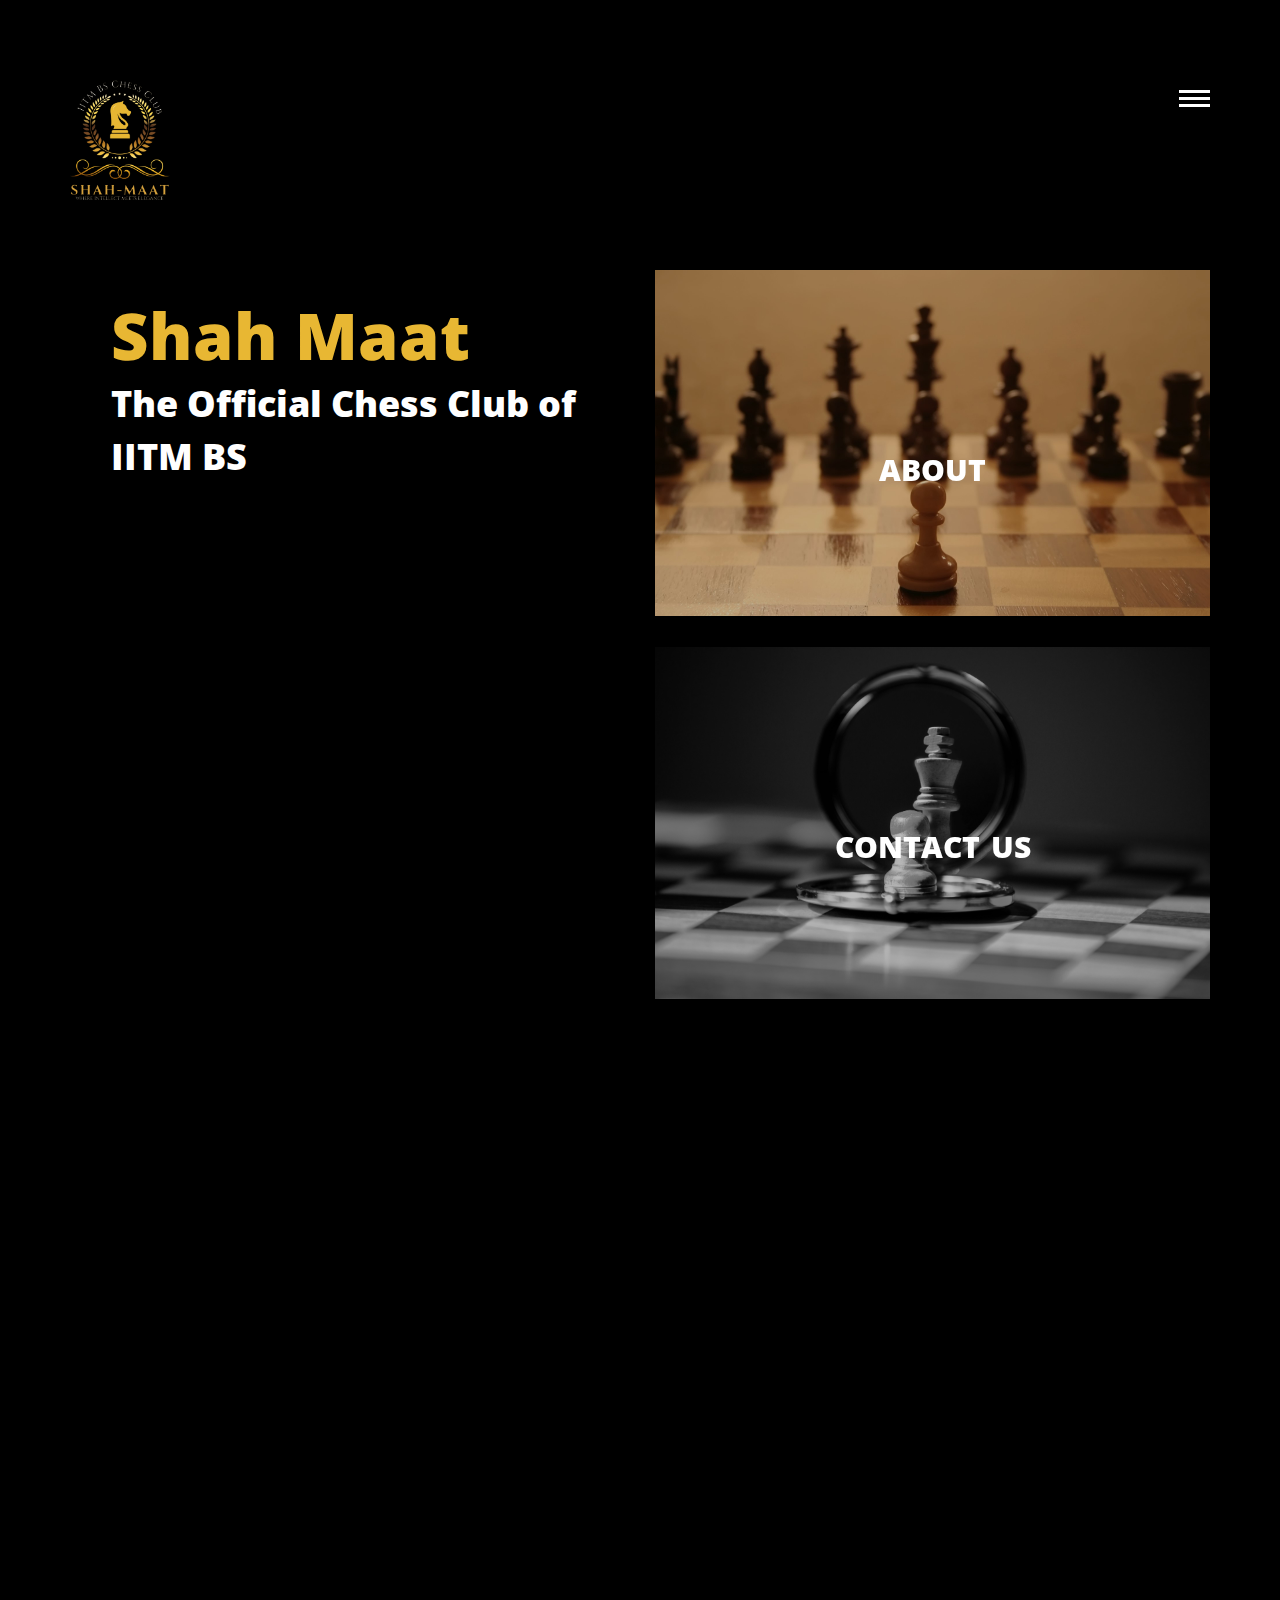
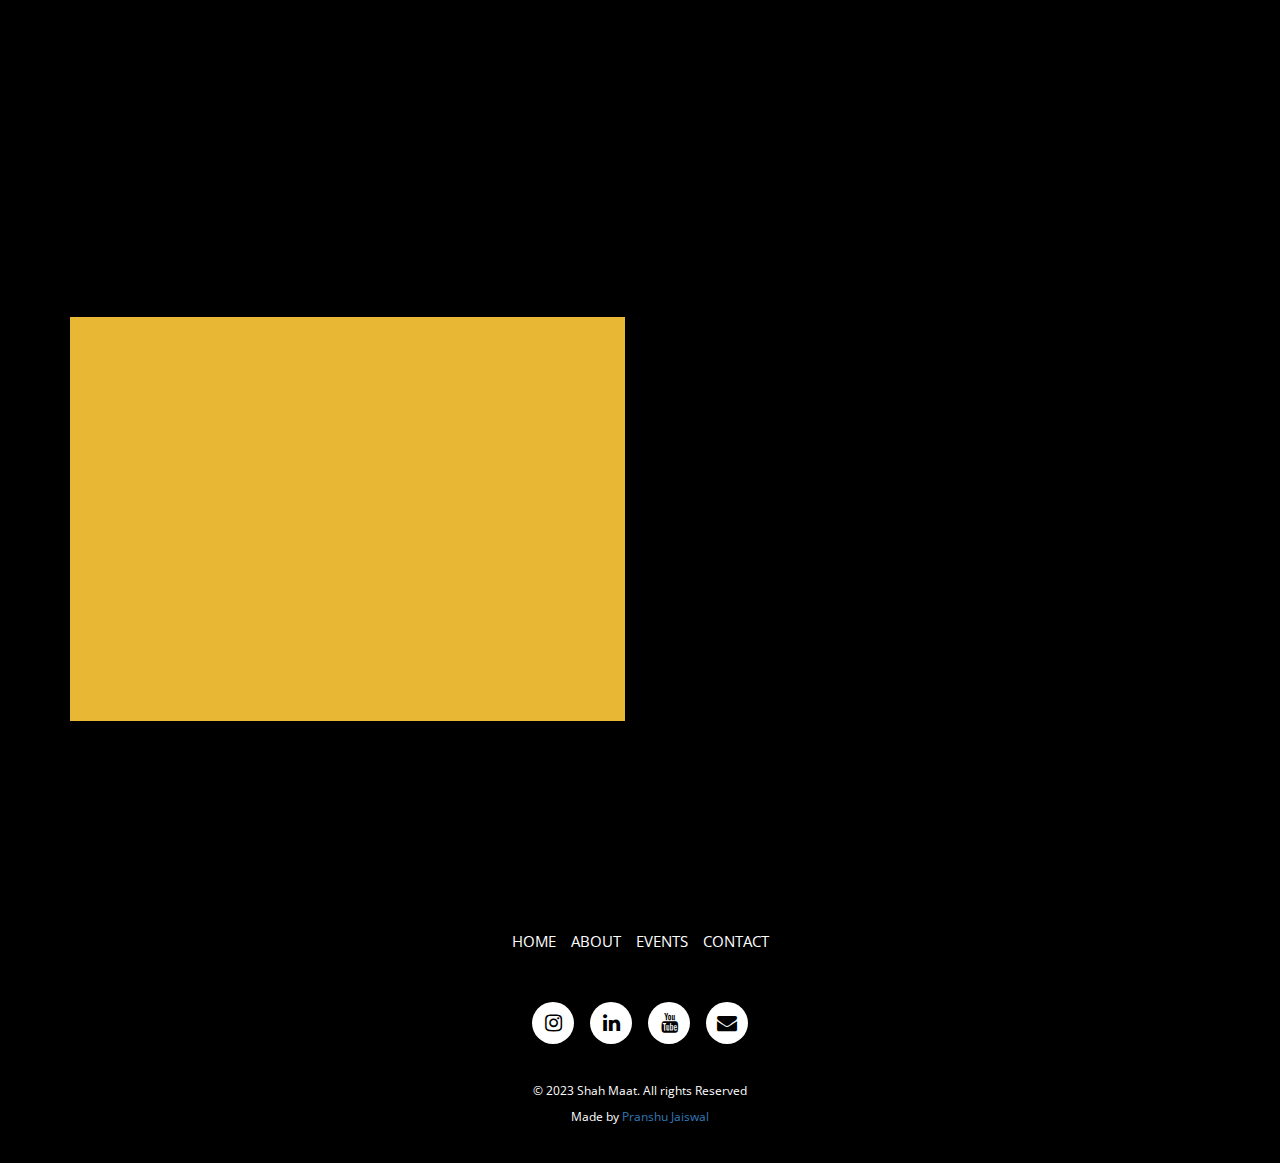
==== commit d2f019f6: "Update index.html" ====
--- a/index.html
+++ b/index.html
@@ -153,7 +153,7 @@
               </figure>
             </li>
           </ul>
-          <div style="background-color: white">
+          <div style="background-color: #e8b733">
             <iframe
               src="https://livetactics.chessbase.com"
               width="350"
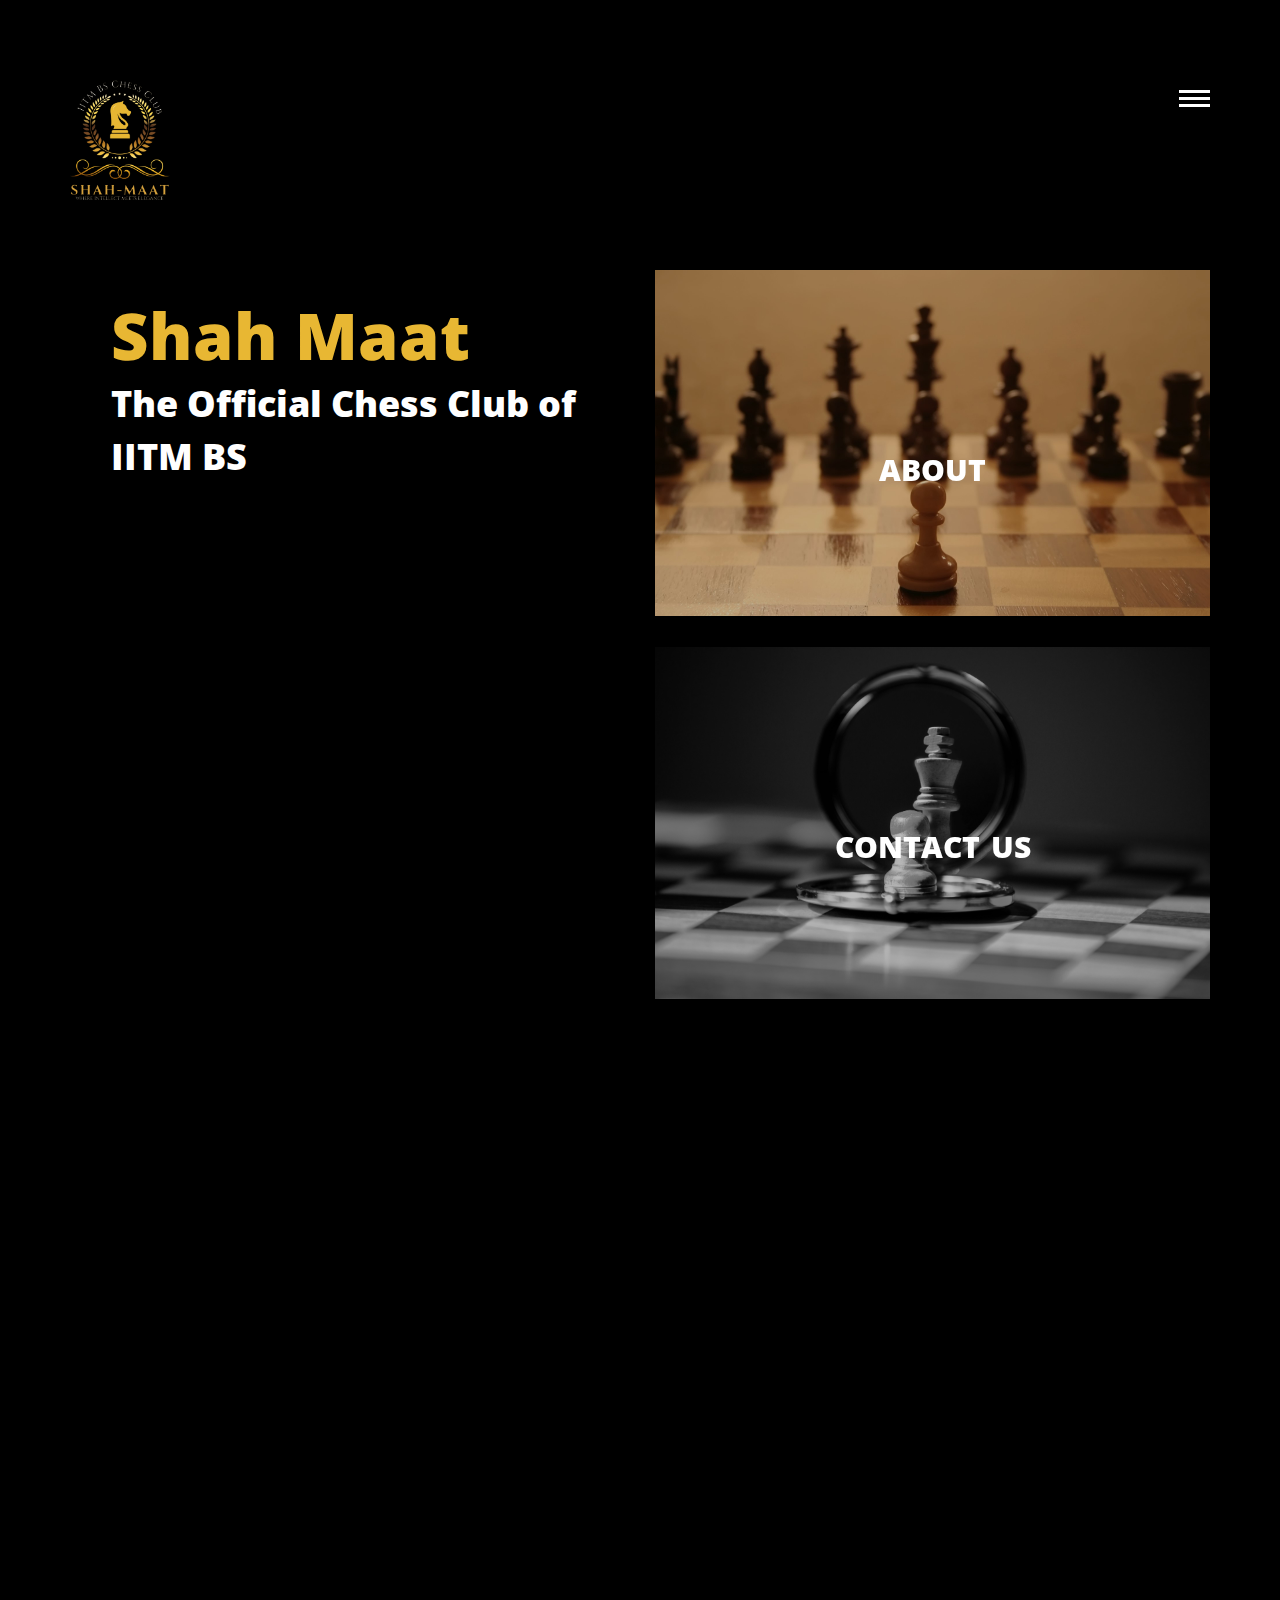
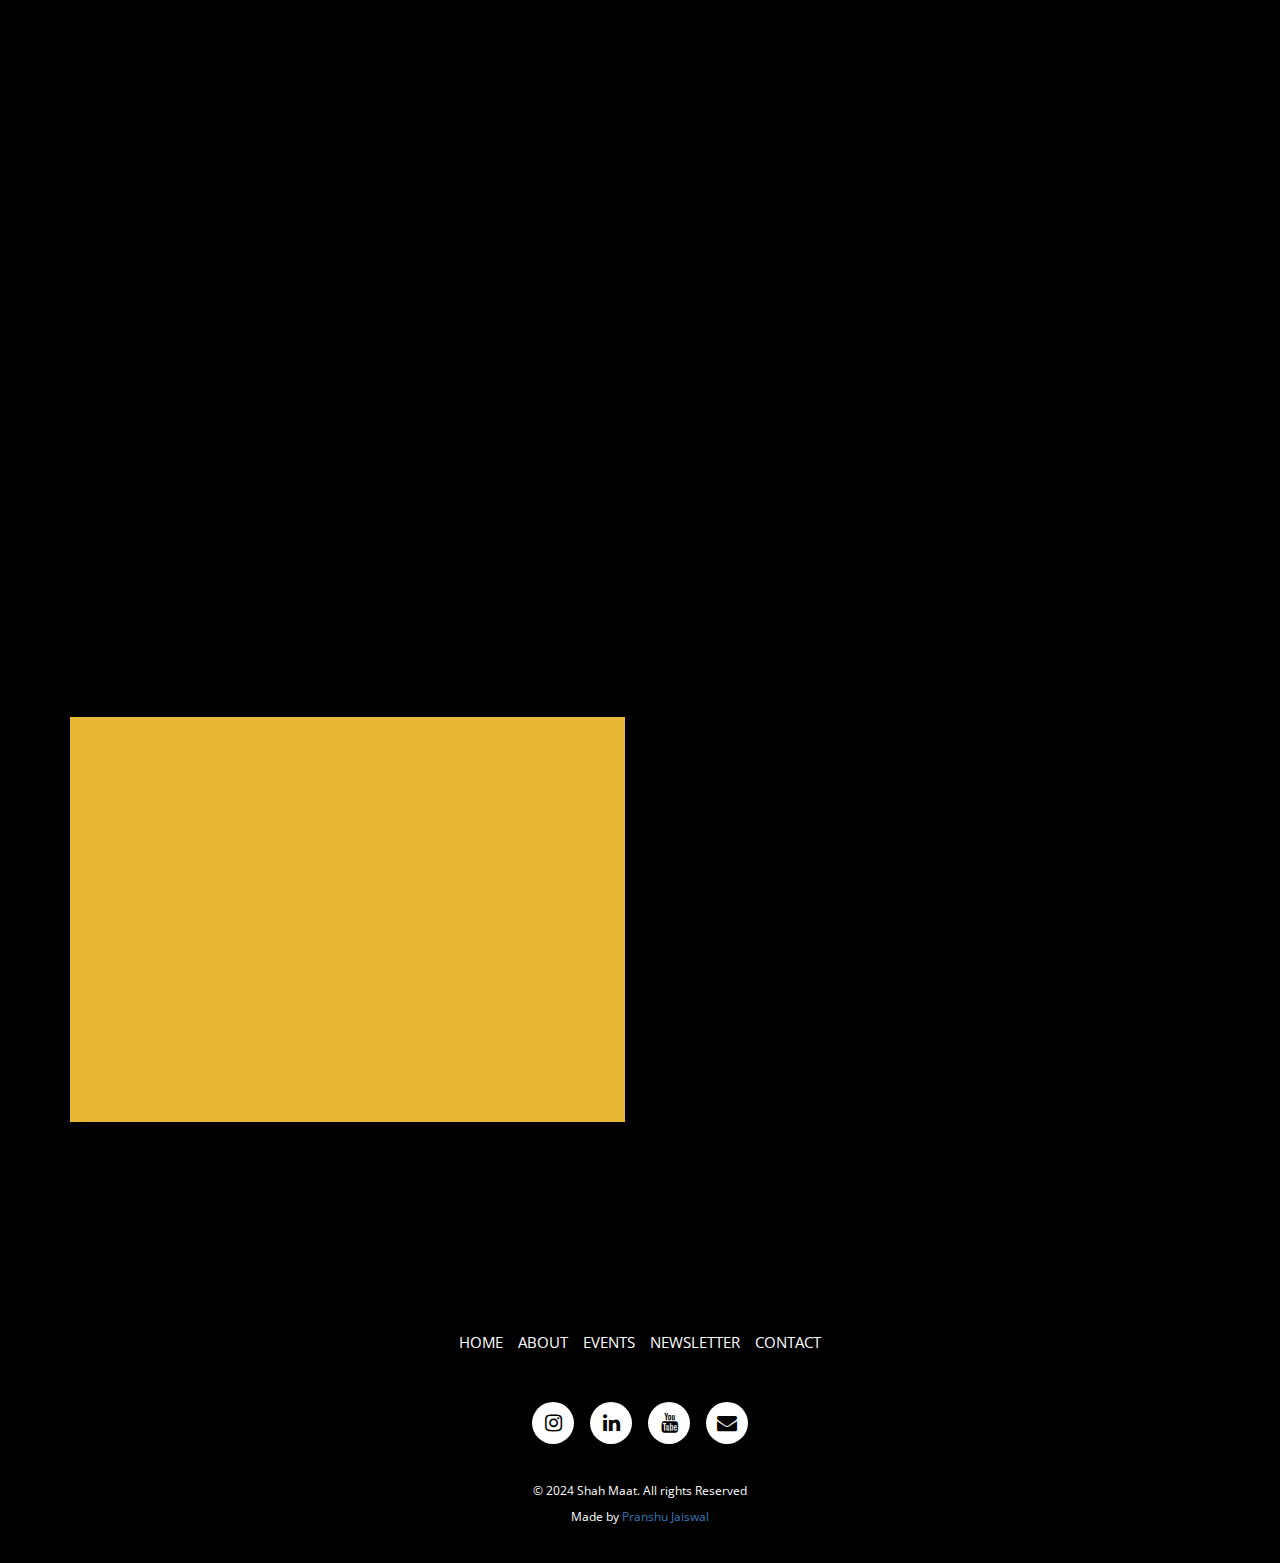
==== commit bce7340a: "added newsletter page" ====
--- a/index.html
+++ b/index.html
@@ -54,6 +54,7 @@
             </li>
             <li><a href="about.html" title="About">About</a></li>
             <li><a href="events.html" title="Events">Events</a></li>
+            <li><a href="newsletter.html" title="Newsletter">Newsletter</a></li>
             <li><a href="contact.html" title="Contact">Contact</a></li>
           </ul>
         </nav>
@@ -116,6 +117,20 @@
                 </figcaption>
               </figure>
             </li>
+            <li>
+              <figure class="effect-oscar">
+                <img
+                  src="images/home-images/image-6.jpg"
+                  alt=""
+                  class="img-responsive"
+                />
+                <figcaption>
+                  <h2><span>Newsletter</span></h2>
+                  <p>Our monthly Newsletter</p>
+                  <a href="contact.html"></a>
+                </figcaption>
+              </figure>
+            </li>
           </ul>
         </section>
 
@@ -174,6 +189,7 @@
           <li><a href="index.html" title="Work">Home</a></li>
           <li><a href="about.html" title="About">About</a></li>
           <li><a href="events.html" title="Events">Events</a></li>
+          <li><a href="newsletter.html" title="Newsletter">Newsletter</a></li>
           <li><a href="contact.html" title="Contact">Contact</a></li>
         </ul>
       </nav>
@@ -201,7 +217,7 @@
         </li>
       </ul>
       <p class="copy-right">
-        &copy; 2023 Shah Maat. All rights Reserved <br /><br />Made by
+        &copy; 2024 Shah Maat. All rights Reserved <br /><br />Made by
         <a href="https://pranshujaiswal.netlify.app" target="_blank"
           >Pranshu Jaiswal</a
         >
--- a/css/style.css
+++ b/css/style.css
@@ -134,8 +134,8 @@
 article[role="pge-title-content"].blog-header{ padding-bottom:218px}
 section.blog-content{ margin-bottom:29px}
 section.blog-content figure{ overflow:hidden; position:relative;background-color: rgba(255,255,255,0.4); cursor:pointer}
-section.blog-content figure .post-date{ text-align:center; color:#FFF; font-weight:800; font-size:14px; line-height:18px; text-transform:uppercase; display:block; background-color:#e8b733; width:130px; height:130px; position:absolute; left:0; top:0; padding-top:41px; z-index:50}
-section.blog-content figure .post-date span{ font-size:50px; line-height:35px; display:block}
+section.blog-content figure .post-date{ text-align:center; color:#FFF; font-weight:800; font-size:8px; line-height:18px; text-transform:uppercase; display:block; background-color:#e8b733; width:130px; height:130px; position:absolute; left:0; top:0; padding-top:41px; z-index:50}
+section.blog-content figure .post-date span{ font-size:25px; line-height:35px; display:block}
 section.blog-content  article{ font-size:21px; line-height:30px; color:#FFF;  font-weight:800; color:#343434; padding-left:42px; padding-top:33px; padding-bottom:31px;}
 section.blog-content:hover figure img{ opacity:0.5}
 /*===== Contact ===*/
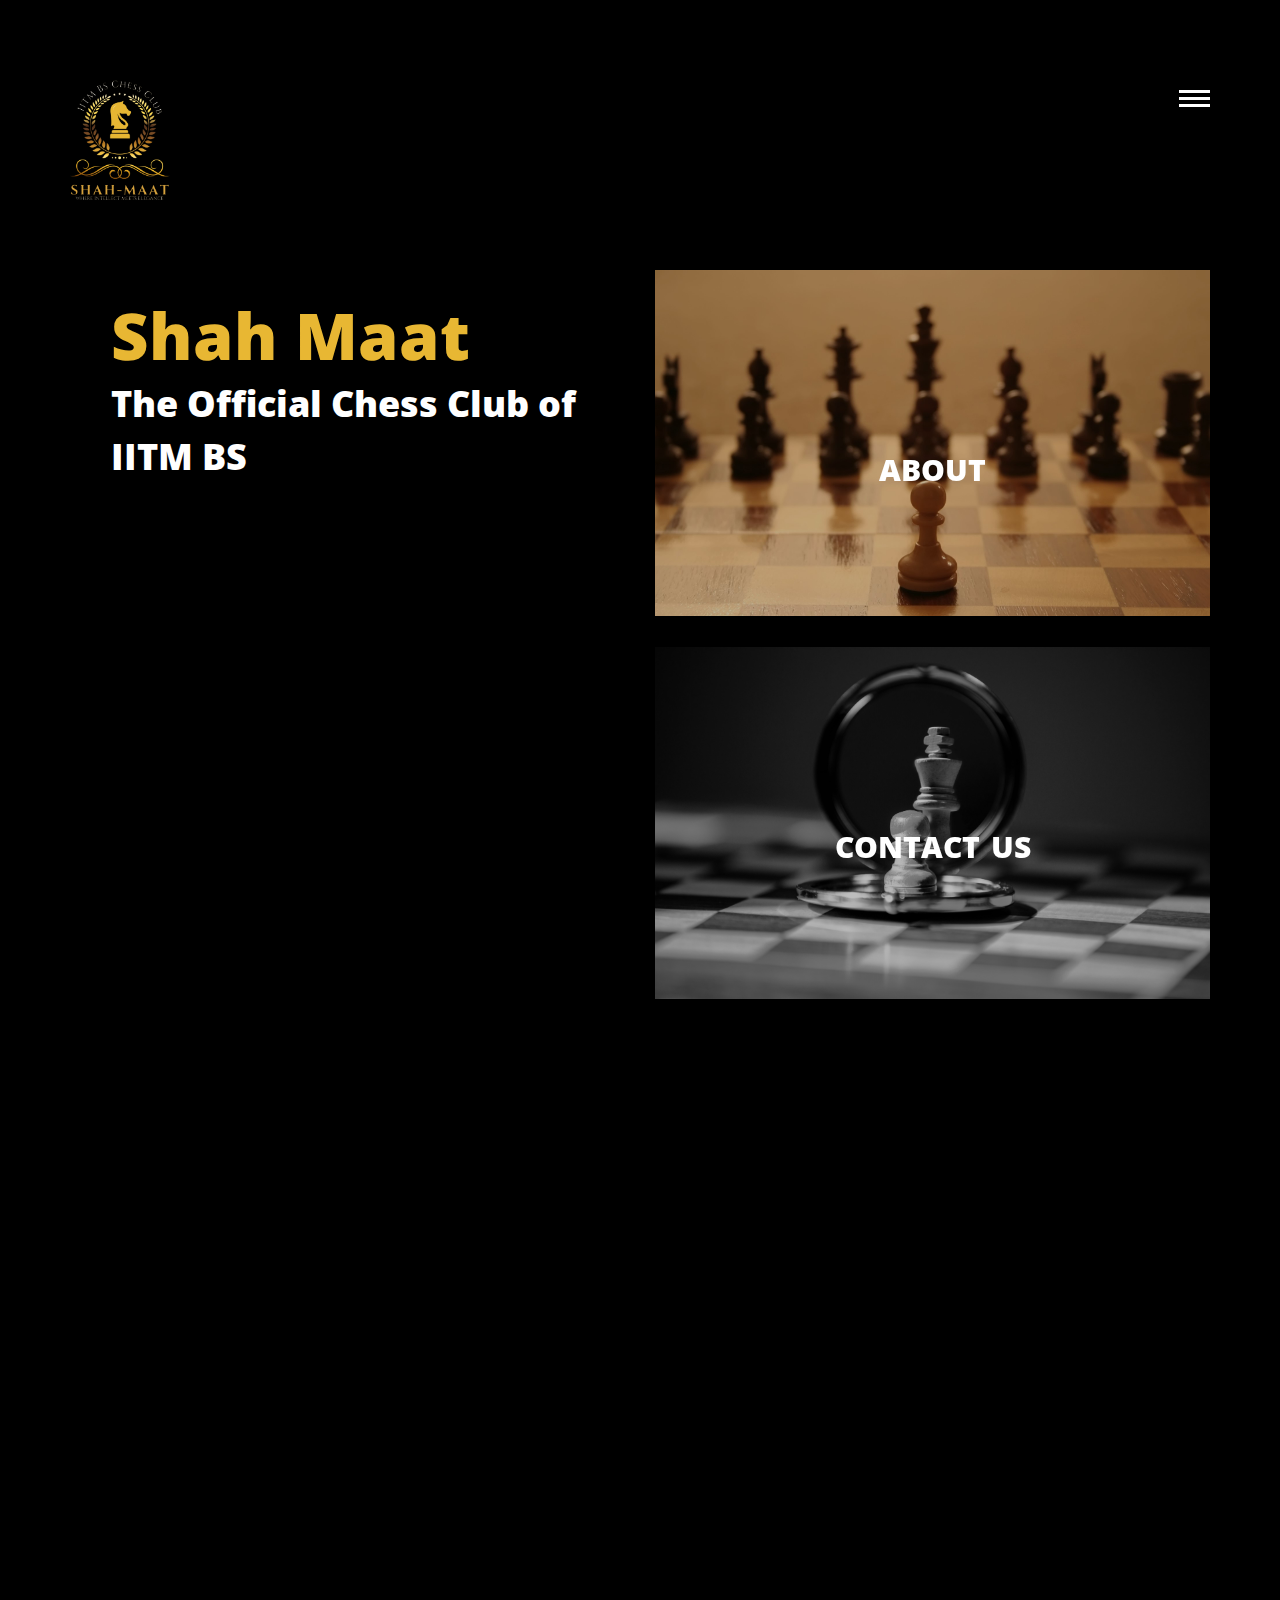
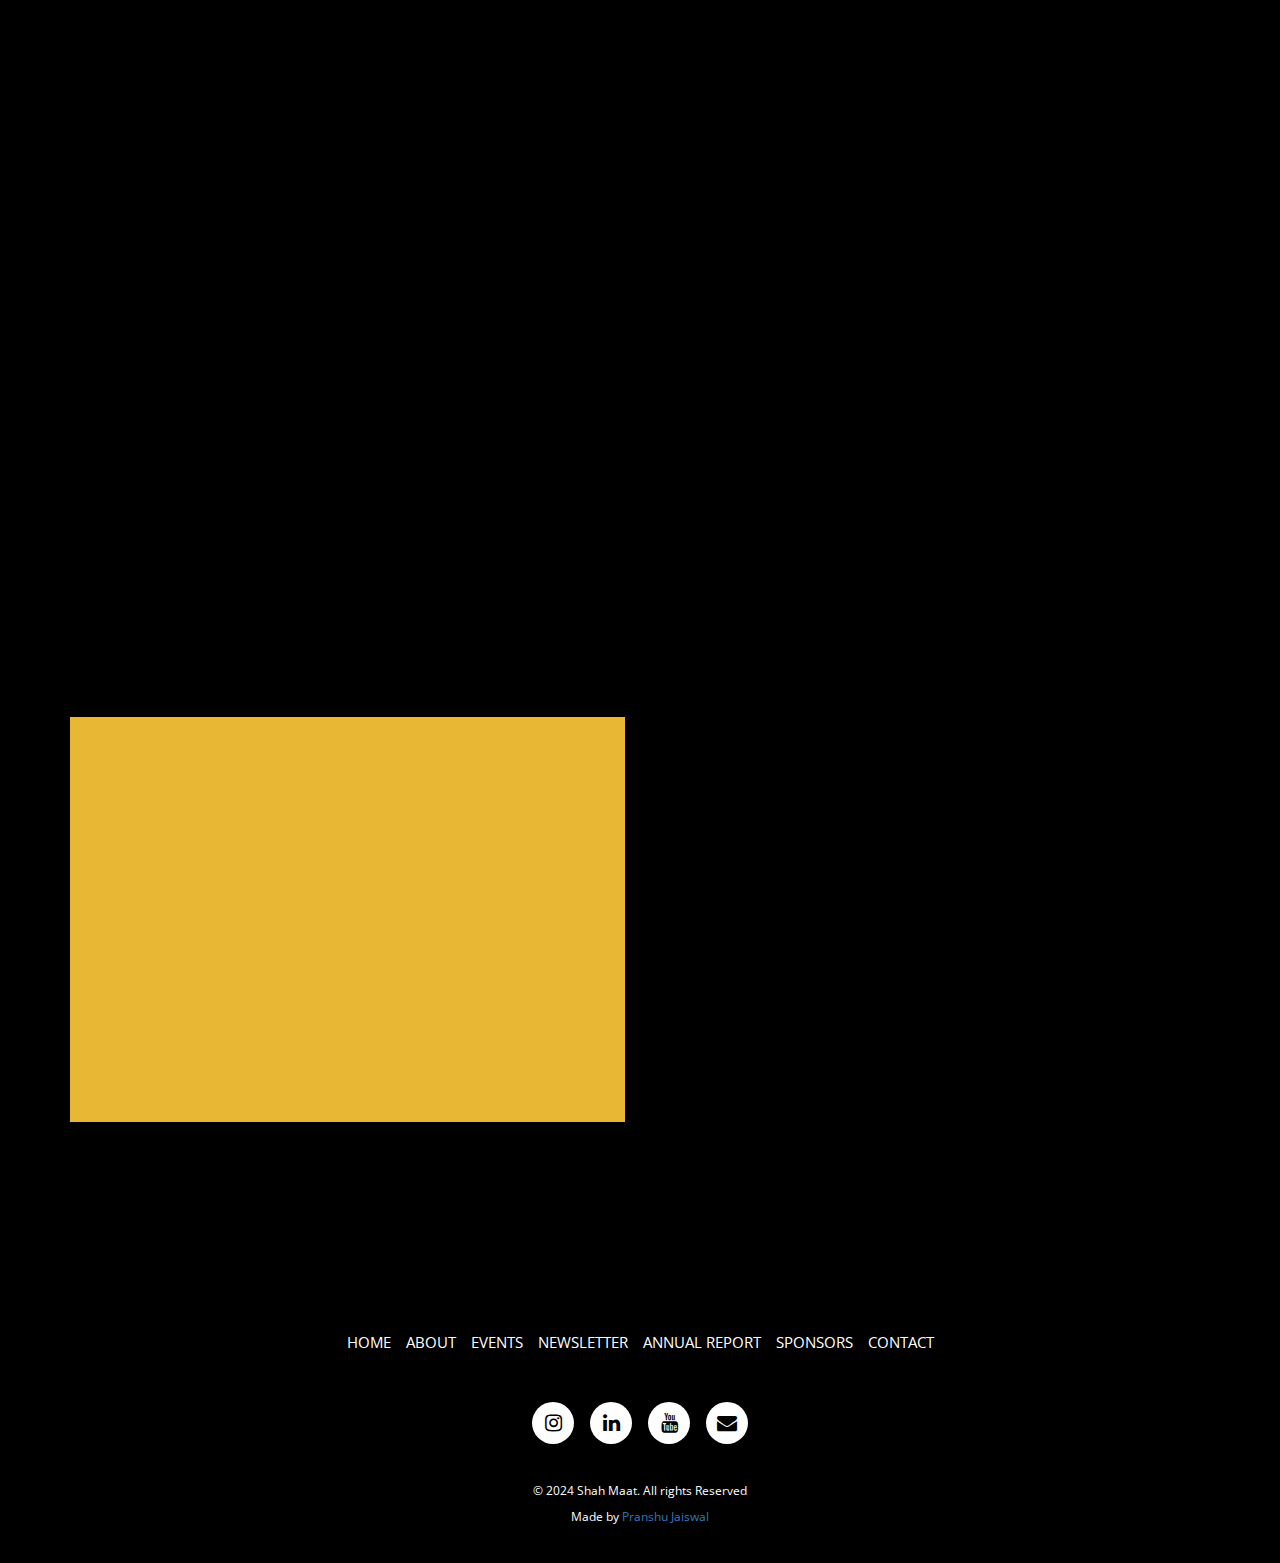
==== commit 723e8894: "added sponsor and annual report" ====
--- a/index.html
+++ b/index.html
@@ -49,12 +49,12 @@
         <!-- nav -->
         <nav role="header-nav" class="navy">
           <ul>
-            <li class="nav-active">
-              <a href="index.html" title="Home">Home</a>
-            </li>
+            <li class="nav-active"><a href="index.html" title="Home">Home</a></li>
             <li><a href="about.html" title="About">About</a></li>
             <li><a href="events.html" title="Events">Events</a></li>
             <li><a href="newsletter.html" title="Newsletter">Newsletter</a></li>
+            <li><a href="annual_report.html" title="Annual Report">Annual Report</a></li>
+            <li><a href="sponsors.html" title="Sponsors">Sponsors</a></li>
             <li><a href="contact.html" title="Contact">Contact</a></li>
           </ul>
         </nav>
@@ -127,7 +127,7 @@
                 <figcaption>
                   <h2><span>Newsletter</span></h2>
                   <p>Our monthly Newsletter</p>
-                  <a href="contact.html"></a>
+                  <a href="newsletter.html"></a>
                 </figcaption>
               </figure>
             </li>
@@ -190,6 +190,8 @@
           <li><a href="about.html" title="About">About</a></li>
           <li><a href="events.html" title="Events">Events</a></li>
           <li><a href="newsletter.html" title="Newsletter">Newsletter</a></li>
+          <li><a href="annual_report.html" title="Annual Report">Annual Report</a></li>
+          <li><a href="sponsors.html" title="Sponsors">Sponsors</a></li>
           <li><a href="contact.html" title="Contact">Contact</a></li>
         </ul>
       </nav>
